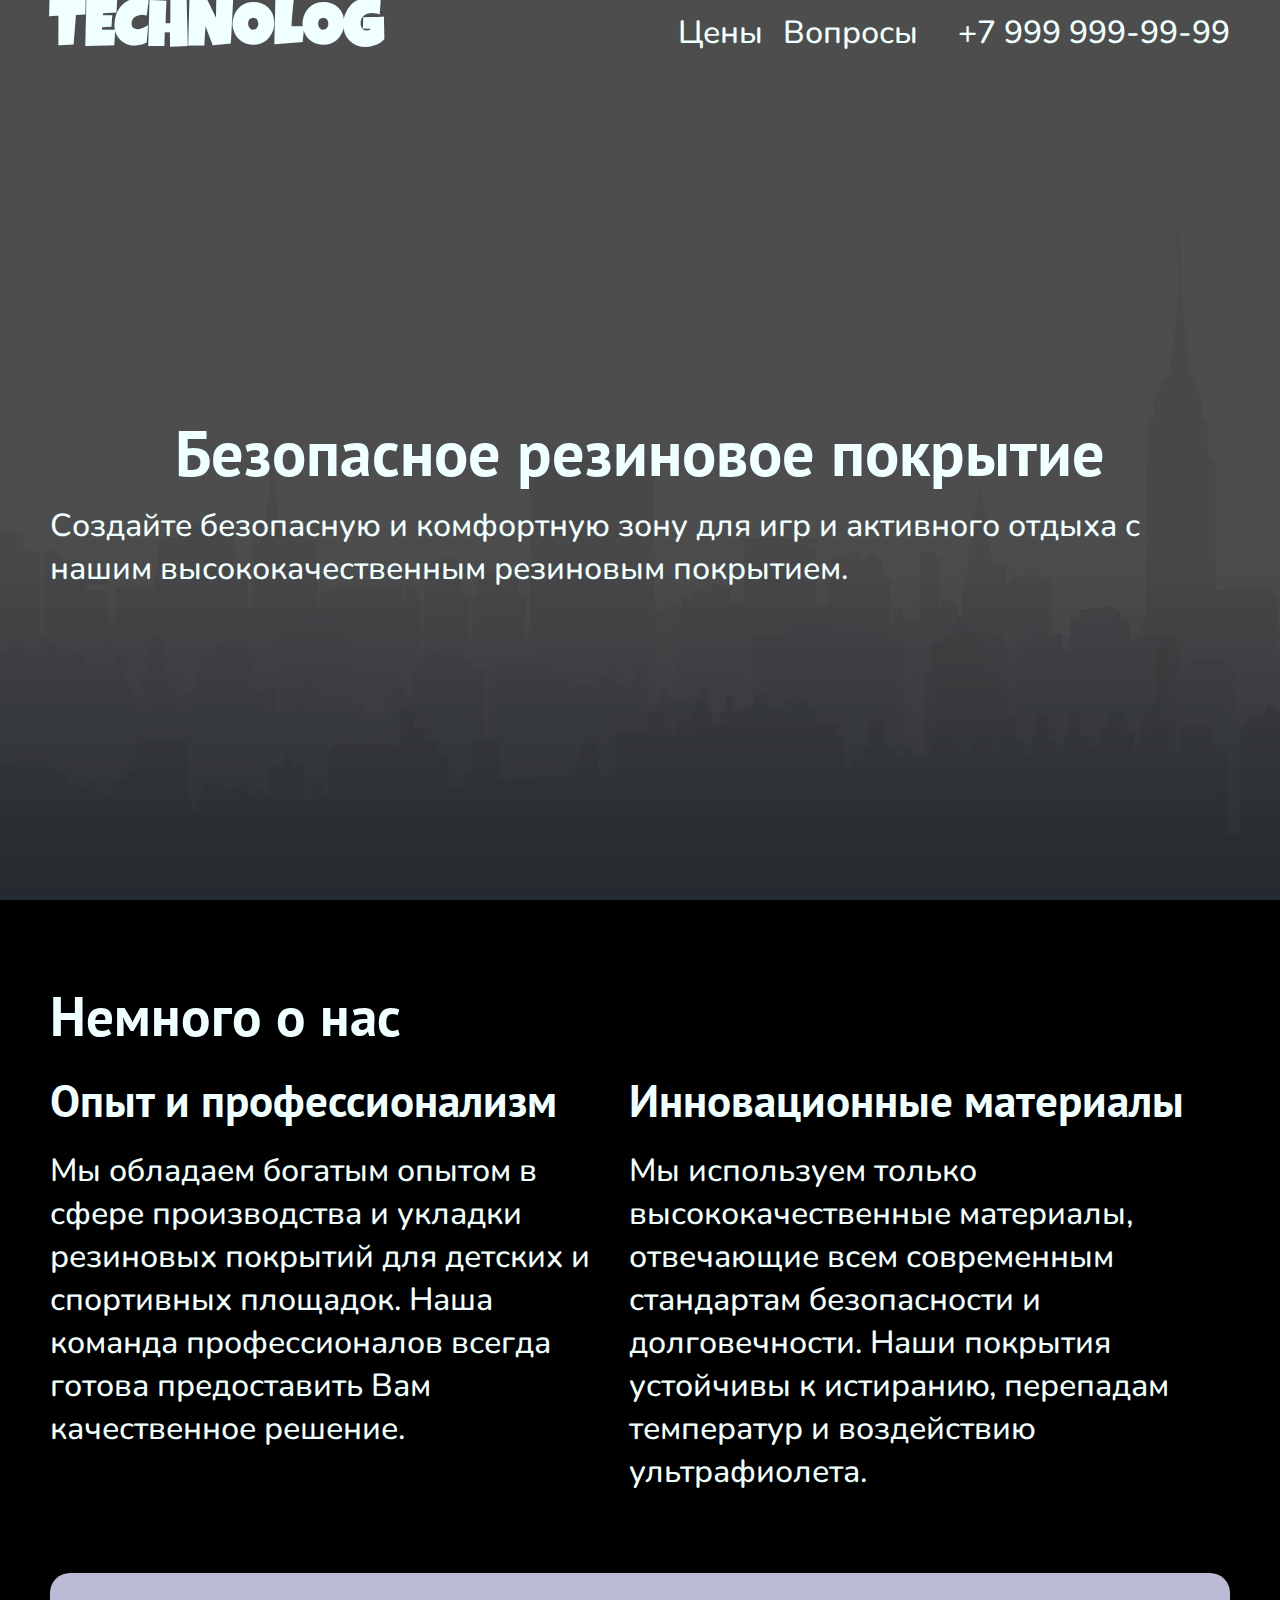
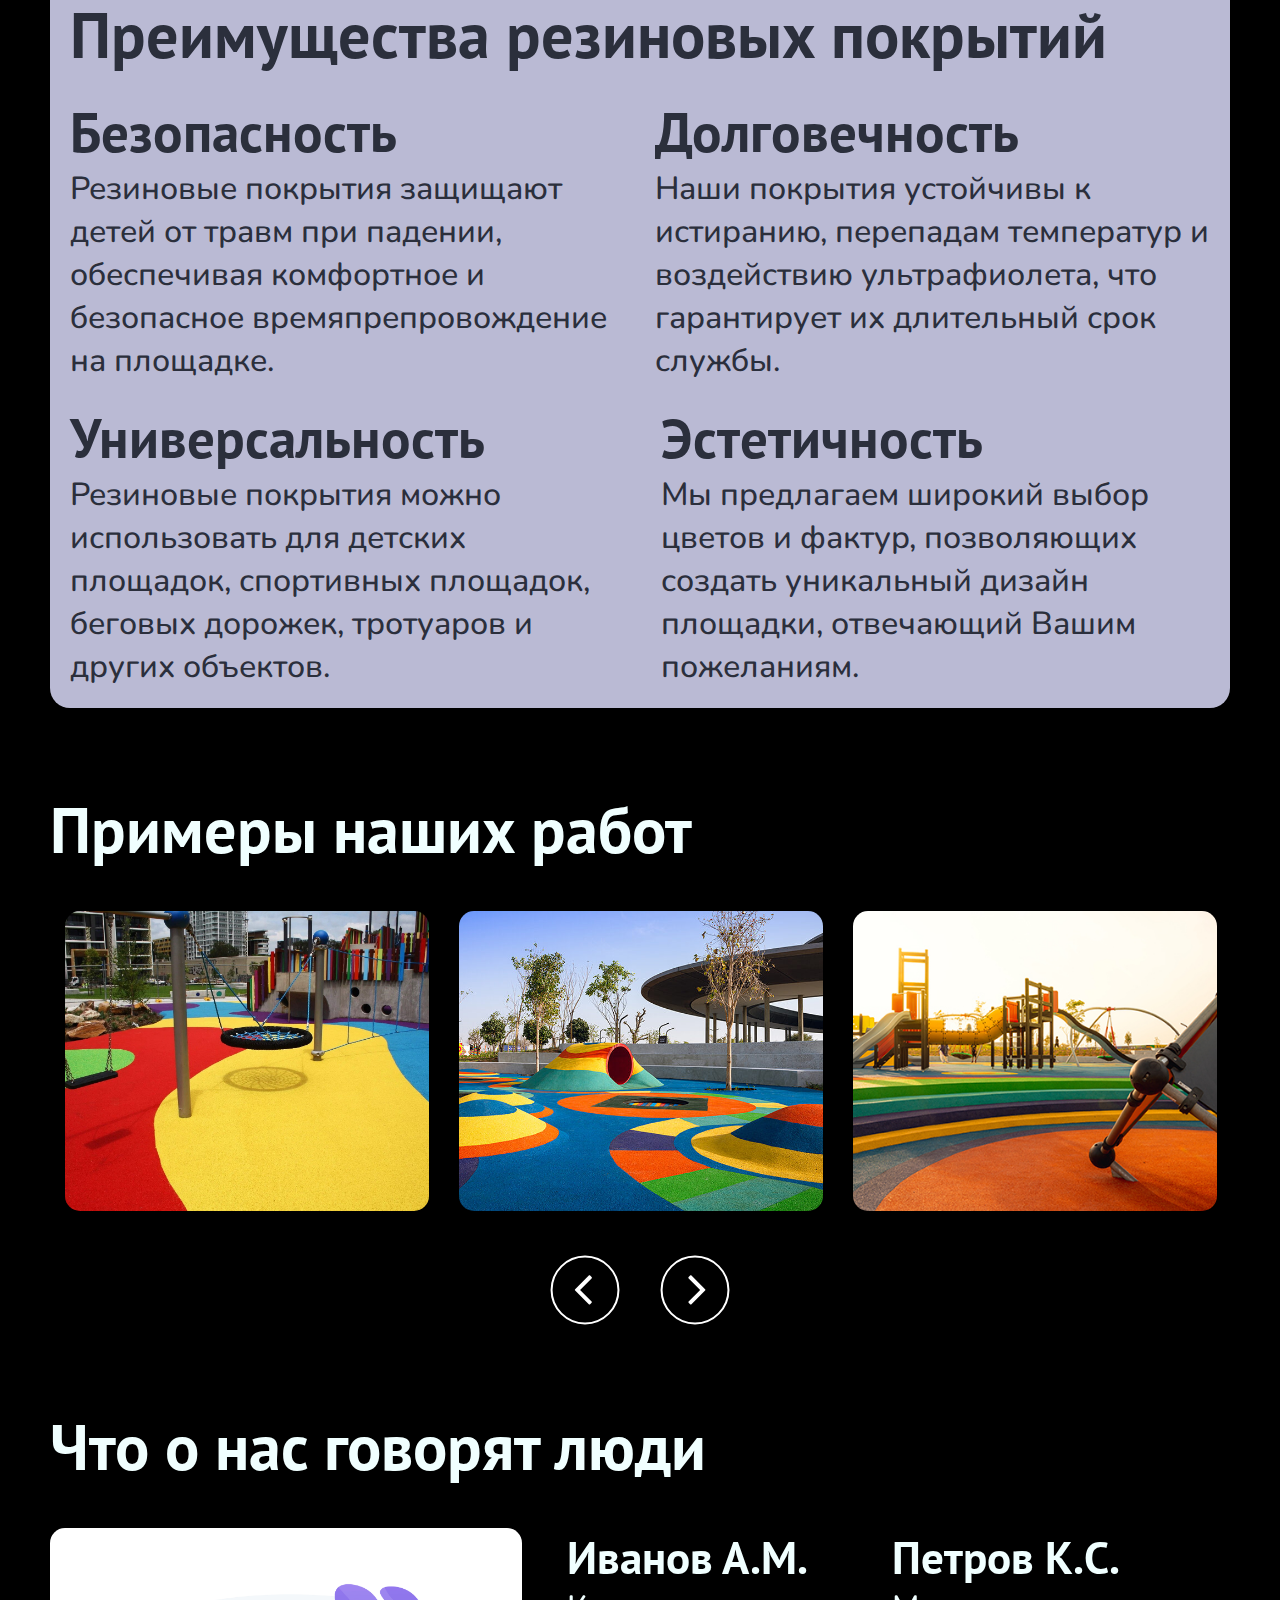
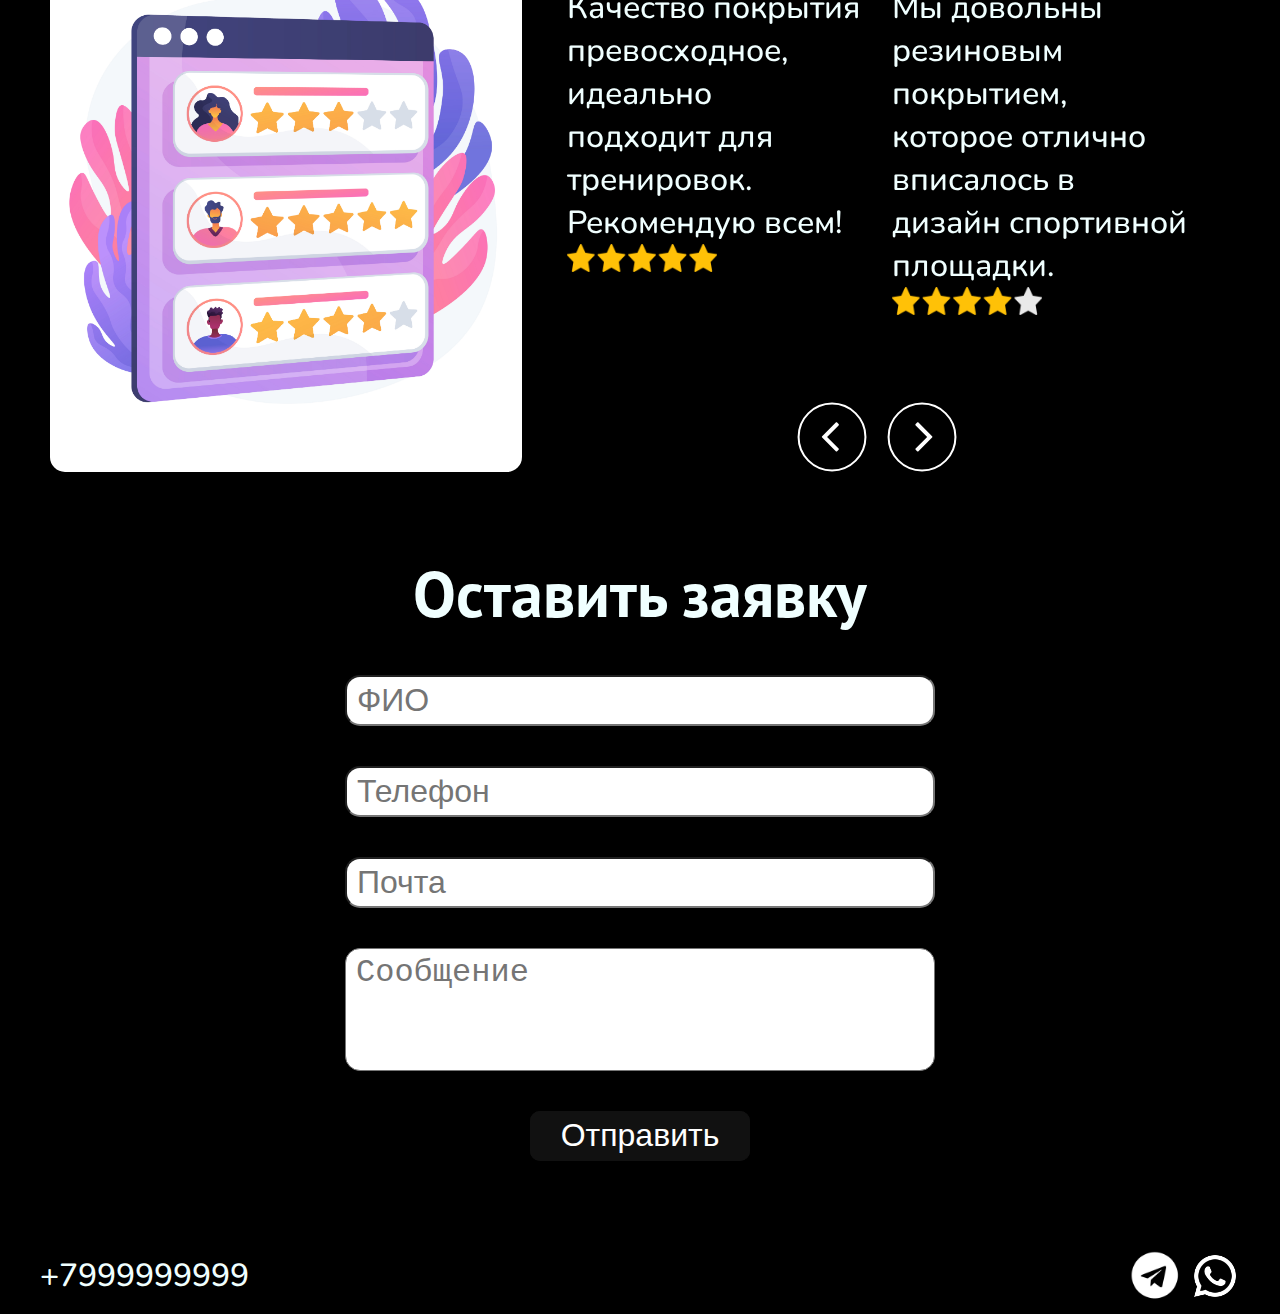
==== index.html @ f94ed9dd "Add files via upload" ====
<!DOCTYPE html>
<html lang="en">
<head>
    <meta charset="UTF-8">
    <link rel="stylesheet" href="style/style.css">
    <meta name="viewport" content="width=device-width, initial-scale=1.0">
    <title>TECHNOLOG</title>
</head>
<body>
    <div class="background">
        <header>
            <div class="main-content Logo">
                <h1>
                    TECHNOLOG
                </h1>
                
                <div class="buttons bt">
                    <div class="buttons">
                        <li>Цены</li>
                        <li>Вопросы</li>
                        <li class="bef"> <img src="static/images/dollar.png" alt=""></li>
                        <li class="bef"><img src="static/images/voprs.png" alt=""></li>
                    </div>
                    <a href="tel:+79999999999">+7 999 999-99-99</a>
                    <a id="trubka" href="tel:+79999999999">
                        <img src="static/images/free-icon-phone-1151429.png" alt="">
                    </a>
                </div>
                
            </div>  
        </header>   
            <div class="PP">
                <h1>Безопасное резиновое покрытие</h1>
                <p>Создайте безопасную и комфортную зону для игр и активного отдыха с нашим высококачественным резиновым покрытием.</p>
                        
            </div>
    </div>
    <main>
        <section>
            <div class="O_NAS">
                <h2>Немного о нас</h2>
                <div class="TEXT">
                    
                    <div class="firs ch">
                        <h3>Опыт и профессионализм</h3>
                        <p>Мы обладаем богатым опытом в сфере производства и укладки резиновых покрытий для детских и спортивных площадок. Наша команда профессионалов всегда готова предоставить Вам качественное решение.</p>
                    </div>
                    <div class="sec ch">
                        <h3>
                            Инновационные материалы
                        </h3>
                        <p>Мы используем только высококачественные материалы, отвечающие всем современным стандартам безопасности и долговечности. Наши покрытия устойчивы к истиранию, перепадам температур и воздействию ультрафиолета.</p>
                    </div>
                </div>
            </div>
        </section>
        <section>
            <div class="circle">
                <h1>Преимущества резиновых покрытий</h1>
                <div class="spisok_pre">
                    <div class="first chas">
                        <div class="pr2">
                            <h2>Безопасность</h2>
                            
                            <p>Резиновые покрытия защищают детей от травм при падении, обеспечивая комфортное и безопасное времяпрепровождение на площадке.</p>
                        </div>
                        <div class="pr2">
                            <h2>Долговечность</h2>
                            
                            <p>Наши покрытия устойчивы к истиранию, перепадам температур и воздействию ультрафиолета, что гарантирует их длительный срок службы.</p>
                        </div>
                        
                    </div>
                    <div class="second chas"> 
                          
                                <div class="pr2">
                                    <h2>Универсальность</h2>
                                    <p>Резиновые покрытия можно использовать для детских площадок, спортивных площадок, беговых дорожек, тротуаров и других объектов.</p>
                                </div>
                            
                        
                        <div class="pr2">
                            <h2>Эстетичность</h2>
                            <p>Мы предлагаем широкий выбор цветов и фактур, позволяющих создать уникальный дизайн площадки, отвечающий Вашим пожеланиям.</p>
                        </div>
                    </div>
                    
                    

                </div>
            </div>
        </section>
        <section>
            <div class="c-slider">
                <h1>Примеры наших работ</h1>
                <div class="slider f-s">
                    <div class="card f-s">
                        <img src="static/images/orig2.jpg" alt="">
                    </div>
                    <div class="card f-s">
                        <img src="static/images/primer3.jpg" alt="">
                    </div>
                    <div class="card f-s">
                        <img src="static/images/pr4.jpg" alt="">
                    </div>
                    <div class="card f-s">
                        <img src="static/images/pr5.jpg" alt="">
                    </div>
                    <div class="card f-s">
                        <img src="static/images/pr6.jpg" alt="">
                    </div>
                </div>
                <div class="arrows">
                    <img id="arrow-left" src="static/images/circle-arrow-left.svg" alt="">
                    <img id="arrow-right" src="static/images/circle-arrow-right.svg" alt="">
                </div>
            </div>
            
        </section>
        <section class="otzs">
                <h1>Что о нас говорят люди</h1>
                
                <div class="FOTO">
                    <img class="fotka" src="static/images/Wavy_Bus-16_Single-12.jpg" alt="">
                    <div class="reviews" >
                        <div class="slider2  f-s">
                            <div class="review f-s">
                                
                                    <h3>Иванов А.М.</h3>
                                    <p>Качество покрытия превосходное, идеально подходит для тренировок. Рекомендую всем!</p>
                                
                                
                                <img src="static/images/5.png" alt="">
                            </div>
                            <div class="review f-s">
                                
                                    <h3>Петров К.С.</h3>
                                    <p>Мы довольны резиновым покрытием, которое отлично вписалось в дизайн спортивной площадки.</p>
                                
                                
                                <img src="static/images/4.png" alt="">
                            </div>
                            <div class="review f-s">
                                
                                    <h3>Курьмов Е.М.</h3>
                                    <p>Отличное соотношение цены и качества. Профессионалы своего дела. Покрытие надёжное и долговечное.</p>
                                <img src="static/images/5.png" alt="">
                                
                                
                            </div>
                            <div class="review f-s">
                                
                                    <h3>Андреев А.П.</h3>
                                <p>Отличная работа! Быстро и качественно установили безопасное покрытие. Очень довольны!</p>
                                <img src="static/images/4.png" alt="">
                                
                                
                            </div>

                        </div>
                       
                        <div class="arrows2 ">
                            <img id="left" src="static/images/circle-arrow-left.svg" alt="">
                            <img id="right" src="static/images/circle-arrow-right.svg" alt="">
                        </div>
                    </div>
                    
                </div>
            
        </section>
        <section class="send">
            <h1>Оставить заявку</h1>
            
            <form  action="">
                <input type="text" name="name" placeholder="ФИО">
                <input type="text" name="s_name" placeholder="Телефон">
                <input type="text" placeholder="Почта" required>
                <textarea rows="3" name="" id="" placeholder="Сообщение"></textarea>
                <button class="glow-on-hover" type="submit">Отправить</button>
            </form>
        
        </section>
    </main>
    <footer>
        <div class="fot">
            <a href="tel:+7999999999">+7999999999</a>
            <div class="soc">
                <img src="static/images/telegram.png" alt="">
                <img src="static/images/whatsapp.png" alt="">
            </div>
            
        </div>
            
        
    </footer>
</body>
<script type="text/javascript" src="js/jquery-3.7.1.min.js"></script>

<script type="text/javascript" src="js/main.js"></script>
<script type="text/javascript" src="js/libs/slick/slick.min.js"></script>
</html>
---- style/style.css ----
*{
    box-sizing: border-box;
    margin: 0;
    padding: 0;
    color: azure;
}
button{
    cursor: pointer;
}
@font-face {
    font-family: "Logo";
    src: url(../static/fonts/LuckiestGuy-Regular.ttf);
}

@font-face {
    font-family: "Nunito-med";
    src: url(../static/fonts/Nunito-Medium.ttf);
}
@font-face {
    font-family: "Nunito-bold";
    src: url(../static/fonts/Nunito-Bold.ttf);
}
@font-face {
    font-family: "PT";
    src: url(../static/fonts/PTSans-Bold.ttf);
}
h1, h2, h3{
    font-family: PT;
}
a{
    font-size: 32px;
    transition: all .3s;
}
a:hover{
    opacity: 0.5;
}
.bef{
    display: none;
}
.bef img{
    width: 50px;
}
#trubka{
    display: none;
    
}
#trubka img{
    width: 50px;
}
p, a{
    font-family: Nunito-med;
    text-decoration: none;
}
.background{
    background-image: url(../static/images/FONE2.png);
    height: 100vh;
    background-size: cover;
    display: flex;
    flex-direction: column;
}
header{
    height: 100px;
}
.Logo h1{
    font-family: Logo;
}
.Logo{
    align-items: center;
    display: flex;
    flex-direction: row;
    justify-content: space-between;
    padding: 0 10px;
}
li{
    list-style-type: none;
    transition: all .3s;
    cursor: pointer;
}
li:hover{
    opacity: 0.5;
}
.buttons{
    display: flex;
    font-size: 32px;
    font-family: Nunito-med;
    gap: 20px;
}
.bt{
    gap: 40px;
}
.main-content{
    max-width: 1200px;
    margin: 0 auto;
    
    
}
.PP{
    max-width: 1200px;
    display: flex;
    flex-direction: column;
    gap: 10px;
    align-items: center;
    justify-content: center;
    flex: 1;
    padding: 0 10px;
    margin: 0 auto;
}
h1{
    font-size: 64px;
}
p{
    font-size: 32px;
}
section{
    max-width: 1200px;
    margin: 80px auto;
    padding: 0 10px;
}
/*---------------------------------------------------------------------------------------------Главный экран----------*/
h2{
    font-size: 55px;
}
h3{
    font-size: 45px;
}
body{
    background-color: black;
}
.O_NAS{
    display: flex;
    flex-direction: column;
    gap: 20px;
}
.ch{
    display: flex;
    flex-direction: column;
    gap: 20px;
}
.TEXT{
    display: flex;
    gap: 20px;
}

.circle h1, 
.circle p,
.circle h2{
    color: #2b2f3c;
   
}

.circle{
    display: flex;
    flex-direction: column;
    gap: 20px;
    background-color: #e0e0ffd4;
    padding:20px;
    border-radius: 20px;
    
}

.spisok_pre{
    display: flex;
    flex-direction: column;
    gap: 20px;
    
    
}

.pr{
    display: flex;
    gap: 20px;
    align-items:start;
}
.chas{
    display: flex;
    justify-content: space-between;
    gap: 40px;
}






/*-------------------------Слайдер----------------------------*/
.slider .slick-track{
	display: flex;
}

.slider .slick-list{
	overflow: hidden;
	margin: 0 -15px;
}

.f-s{
    padding: 0 15px 0 15px;
}
.slider img{
    width: 100%;
    border-radius: 15px;
    object-fit: cover;
    object-position: bottom;
    height: 300px;
    
}
.card{
    width: 20%;
    
}
.c-slider{
    display: flex;
    flex-direction: column;
    gap: 40px;
}
.arrows{
    display: flex;
    justify-content: center;
    gap: 40px;
}
.arrows img{
    width: 70px;
}

.arrows img,
.arrows2 img{
    cursor: pointer;
    transition: all .3s;
}
.arrows img:hover,
.arrows2 img:hover{
    
    opacity: 0.5;
}

 
.FOTO{
    height: 100%;
    display: flex;
    gap: 30px;
}

.fotka{
    width: 40%;
    object-fit: cover;
    border-radius: 15px;
}

.review img{
    width: 150px;
}
.review{
    width: 30%;
    
}
.slider2 .slick-track{
	display: flex;
}

.slider2 .slick-list{
	overflow: hidden;
	margin: 0 -15px;
}

.reviews{
    width: 55%;
    display: flex;
    flex-direction: column;
    gap: 40px;
}

.arrows2 img{
    width: 70px;
}
.arrows2{
    display: flex;
    justify-content: center;
    gap: 20px;
}
.otzs h1{
    margin-bottom: 40px;
}

form{
    
    display: flex;
    flex-direction: column;
    gap: 40px;
    
    align-items: center;
}
form input,
form textarea{
    width: 50%;
    font-size: 32px;
    color: black;
    padding: 5px 10px;
    border-radius: 15px;
    resize: none;
}
/* form button{
    font-size: 32px;
    color: rgba(0, 0, 0, 0.815);
    padding: 5px;
    border-radius: 15px;
    background: linear-gradient(90deg, rgba(248,255,74,1) 10%, rgba(255,64,64,1) 80%);
    border: none;
} */







.send h1{
    text-align: center;
    margin-bottom: 40px;
}
footer{
    padding: 10px 0;
}

.fot{
    max-width: 1200px;
    margin: 0 auto;
    display: flex;
    justify-content: space-between;
    align-items: center;
}
.soc{
    display: flex;
    gap: 10px;
    justify-content: center;
    align-items: center;
}
.fot img {
    width: 50px;
    transition: all .3s;
    cursor: pointer;
}
.fot img:hover {
    opacity: 0.5;
    scale: 1.3;
}

/*----------------------------------АДАПТИВ-------------------------*/
@media(max-width: 850px){
    .card{
        max-width: 500px;
        margin: 0 auto;
        padding: 0;
    }
    
}
@media(max-width: 930px){
    .chas{
        flex-direction: column;
    }
    a{
        display: none;
    }
    #trubka{
        display: block;
    }
}

@media(max-width: 810px){
    
    .TEXT{
        flex-direction: column;
    }
}

@media(max-width: 600px){
    h1{
        font-size: 38px;
    }
    h2{
        font-size: 33px;
    }
    h3{
        font-size: 28px;
    }
    p{
        font-size: 22px;
    }
    .review img{
        width: 100px;
    }
    .bt img,
    #trubka img{
        width: 35px;
    }
}

@media(max-width: 500px){
.fotka{
    display: none;
}
.reviews{
    width: 100%;
}
}
@media(max-width: 400px){
    .Logo{
        flex-direction: column;
        align-items: start;
    }
    .circle{
        padding: 20px 10px;
    }
    .reviews{
        gap: 20px;
    }
    .slider img{
        padding: 0 5px;
    }
    
    
}

@media(max-width: 700px){
    li{
        display: none;
    }
    .bef{
        display: block;
    }
    .bt{
        gap: 20px;
    }
}

/*------------------------*/


.glow-on-hover {
    font-size: 32px;
    width: 220px;
    height: 50px;
    border: none;
    outline: none;
    color: #fff;
    background: #111;
    cursor: pointer;
    position: relative;
    z-index: 0;
    border-radius: 10px;
}

.glow-on-hover:before {
    content: '';
    background: linear-gradient(45deg, #ff0000, #ff7300, #fffb00, #48ff00, #00ffd5, #002bff, #7a00ff, #ff00c8, #ff0000);
    position: absolute;
    top: -2px;
    left:-2px;
    background-size: 400%;
    z-index: -1;
    filter: blur(5px);
    width: calc(100% + 4px);
    height: calc(100% + 4px);
    animation: glowing 20s linear infinite;
    opacity: 0;
    transition: opacity .3s ease-in-out;
    border-radius: 10px;
}

.glow-on-hover:active {
    color: #000
}

.glow-on-hover:active:after {
    background: transparent;
}

.glow-on-hover:hover:before {
    opacity: 1;
}

.glow-on-hover:after {
    z-index: -1;
    content: '';
    position: absolute;
    width: 100%;
    height: 100%;
    background: #111;
    left: 0;
    top: 0;
    border-radius: 10px;
}

@keyframes glowing {
    0% { background-position: 0 0; }
    50% { background-position: 400% 0; }
    100% { background-position: 0 0; }
}













/* @font-face{
    font-family: GilroyEB;
    src: url("../static/fonts/Gilroy-ExtraBold.ttf");
}

@font-face{
    font-family: DINProCM;
    src: url("../static/fonts/DINPro-CondensedMedium.ttf");
}

header{
    background-color: rgba(0, 0, 0, 0.308);
    height: 120px;
    font-size: 30px;
}

.main-1200{
    max-width: 1200px;
    margin: 0 auto 0 auto;
    height: 100%;
    align-items: center;
    justify-content: space-between;
    padding: 0 10px;
}

a{
    transition: 0.3s all;
    text-decoration: none;
    color: inherit;
}

li{
    list-style: none;
    text-transform: uppercase;
    cursor: pointer;
    transition: 0.3s all;
}

body{
    font-family: DINProCM;
    color: white;
    background-color: black;
}

section,
footer{
    max-width: 1200px;
    margin: 40px auto;
    padding: 0 10px;
}

.flex-container{
    display: flex;
}

/*******************************************ЭТО ДЛЯ MAIN*******************************************/

/* .buter{
    display: none;
}

.main-background{
    height: 100vh;
    background-image: url("../static/images/left-back.jpg");
    background-size: cover;
    flex-direction: column;
}

.header-ul{
    gap: 30px;
}

.right-block{
    flex-direction: column;
    gap: 5px;
    font-size: 30px;
    align-items: flex-end;
}

.ring{
    display: none;
}

.right-block a:hover,
.header-ul li:hover{
    opacity: 0.5;
}

button{
    transition: 0.3s all;
    border: 0;
    color: rgb(255, 255, 255);
    font-size: 30px;
    font-family: DINProCM;
    padding: 10px 30px;
    border-radius: 10px;
    cursor: pointer;
    background: linear-gradient(65.15deg, #527cee 53.29%, #c32aee 90.87%);
    position: relative;
}

button::before{
    transition: 0.3s all;
    border: 0;
    color: rgb(255, 255, 255);
    font-size: 30px;
    font-family: DINProCM;
    padding: 10px 30px;
    border-radius: 10px;
    cursor: pointer;
    position: absolute;
    content: "Обратный звонок";
    top: 0;
    left: 0;
    bottom: 0;
    z-index: 1;
    opacity: 0;
    background: linear-gradient(65.15deg, #ee2ab3 10.87%, #527cee 53.29%);
}

button:hover::before{
    opacity: 1;
    cursor: pointer;
    background: linear-gradient(65.15deg, #ee2ab3 10.87%, #527cee 53.29%);
}

.c-1::before{
    content: "Купить хочу!";
}

.c-2::before{
    content: "Подробнее";
}

.main-content{
    max-width: 1200px;
    padding: 0 10px;
    margin: 0 auto;
    flex-direction: column;
    align-items: center;
    gap: 20px;
    justify-content: center;
    flex: 1;
}

.main-content h1{
    font-size: 64px;
}

.main-content p{
    font-size: 32px;
    margin-bottom: 30px;
} */

/*******************************************ЭТО ДЛЯ КАРТОЧЕК*******************************************/
/* 
.cards{
    justify-content: space-between;
    gap: 40px;
}

.card{
    flex-direction: column;
    align-items: flex-start;
    gap: 20px;
    width: 33%;
}

.card h2{
    font-size: 36px;
}

.card p{
    font-size: 22px;
}

.card img{
    width: 100%;
    height: 300px;
    object-fit: cover;
    object-position: bottom;
    border-radius: 10px;
}

.card-content{
    flex-direction: column;
    gap: 20px;
    flex: 1;
    align-items: flex-start;
    justify-content: space-between;
}

.card-text{
    flex-direction: column;
    gap: 20px;
} */

/*******************************************ЭТО ДЛЯ ДВОЙНОГО БЛОКА*******************************************/
/* 
.cards-2{
    justify-content: space-between;
    gap: 40px;
}

.cards-2__image{
    width: 60%;
    background-image: url("../static/images/background.jpg");
    background-size: cover;
    flex-direction: column;
    justify-content: flex-end;
    height: 500px;
    border-radius: 10px;
}

.cards-2__right{
    width: 40%;
    flex-direction: column;
    justify-content: flex-end;
    gap: 20px;
    align-items: flex-start;
}

.cards-2__image--tetx{
    background-color: #0000008f;
    padding: 20px;
    flex-direction: column;
    gap: 20px;
}

.cards-2__image--tetx h2,
.cards-2__right h2,
.poz-right h2,
.poz-left h2{
    font-size: 36px;
}

.cards-2__image--tetx p,
.cards-2__right p,
.poz-right p,
.poz-left p{
    font-size: 22px;
}

.poz{
    justify-content: space-between;
    position: relative;
}

.poz-left,
.poz-right{
    border-radius: 10px;
    padding: 20px;
    width: 400px;
    height: 600px;
    background-image: url("../static/images/red.png");
    gap: 20px;
    flex-direction: column;
}

.poz-ramka{
    border: 4px white solid;
    border-radius: 10px;
    width: 400px;
    height: 600px;
    position: absolute;
    top: 0;
}

.for-poz{
    z-index: 10;
}

.poz-left-for-absolute{
    left: 0;
    margin: 40px 0 0 40px;
}

.poz-right-for-absolute{
    right: 0;
    margin: 40px 40px 0 0;
}

.m40{
    margin-bottom: 80px;
} */

/*******************************************ЭТО ДЛЯ ФОРМЫ*******************************************/
/* 
#form-button::before{
    content: "Отправить";
}

.form-style{
    align-items: center;
    gap: 20px;
    flex-direction: column;
}

.form-style h1{
    font-size: 46px;
}

.text-field1,
.text-field-sms{
    background-color: black;
	border-radius: 10px;
	font-size: 28px;
	font-family: DINProCM;
	color: white;
	width: 400px;
	padding: 5px 15px;
	border: 2px solid white;
    resize: none;
} */

/*******************************************ЭТО ДЛЯ СЛАЙДЕРА*******************************************/
/* 
.c-slider .slick-track{
	display: flex;
}

.c-slider .slick-list{
	overflow: hidden;
	margin: 0 -15px;
}

.f-s{
    padding: 0 15px 0 15px;
}

.team-slider-arrows,
.dev-slider-arrows{
	display: flex;
	justify-content: center;
	gap: 30px;
	margin-top: 30px;
}

.team-slider-arrows img:hover,
.dev-slider-arrows img:hover{
	opacity: 0.5;
}

.team-slider-arrows img,
.dev-slider-arrows img{
	width: 50px;
	height: 50px;
	cursor: pointer;
	transition: all .3s;
} */

/*******************************************ЭТО ДЛЯ ФУТЕРА*******************************************/
/* 
footer > div > a > img{
    height: 50px;
    width: 50px;
    transition: .3s all;
}

footer > div > a > img:hover{
    scale: 0.9;
}

footer{
    justify-content: space-between;
    align-items: center;
}

footer p{
    font-size: 36px;
} */

/*******************************************ЭТО ДЛЯ АДАПТИВА*******************************************/
/* 
@media(max-width: 1100px){ /*от 0 до 1100px*/
    /* .cards,
    .cards-2{
        gap: 20px;
    }
} */
/* 
@media(max-width: 950px){
    nav,
    .poz-ramka{
        display: none;
    }
}

@media(max-width: 850px){
    .cards, .cards-2{
        flex-direction: column;
        max-width: 400px;
        margin: auto;
    }
    .card{
        width: 100%;
    }
    .poz{
        flex-direction: column;
        gap: 20px;
        max-width: 400px;
        margin: auto;
    }
    .poz-left,
    .poz-right{
        width: 100%;
        height: auto;
    }
    .cards-2__image,
    .cards-2__right{
        width: 100%;
    }
    .c-slider .slick-list {
        margin: 0;
    }
}

@media(max-width: 600px){
    .ring{
        display: block;
    }
    .ring img{
        height: 50px;
        width: 50px;
    }
    .right-block button,
    .ring-pc{
        display: none;
    }
    .main-content h1{
        font-size: 36px;
    }
    .main-content p{
        font-size: 22px;
    }
    .m40{
        margin-bottom: 0;
    } */ 
    /* .text-field1, 
    .text-field-sms{
        width: 100%;
    }
} */
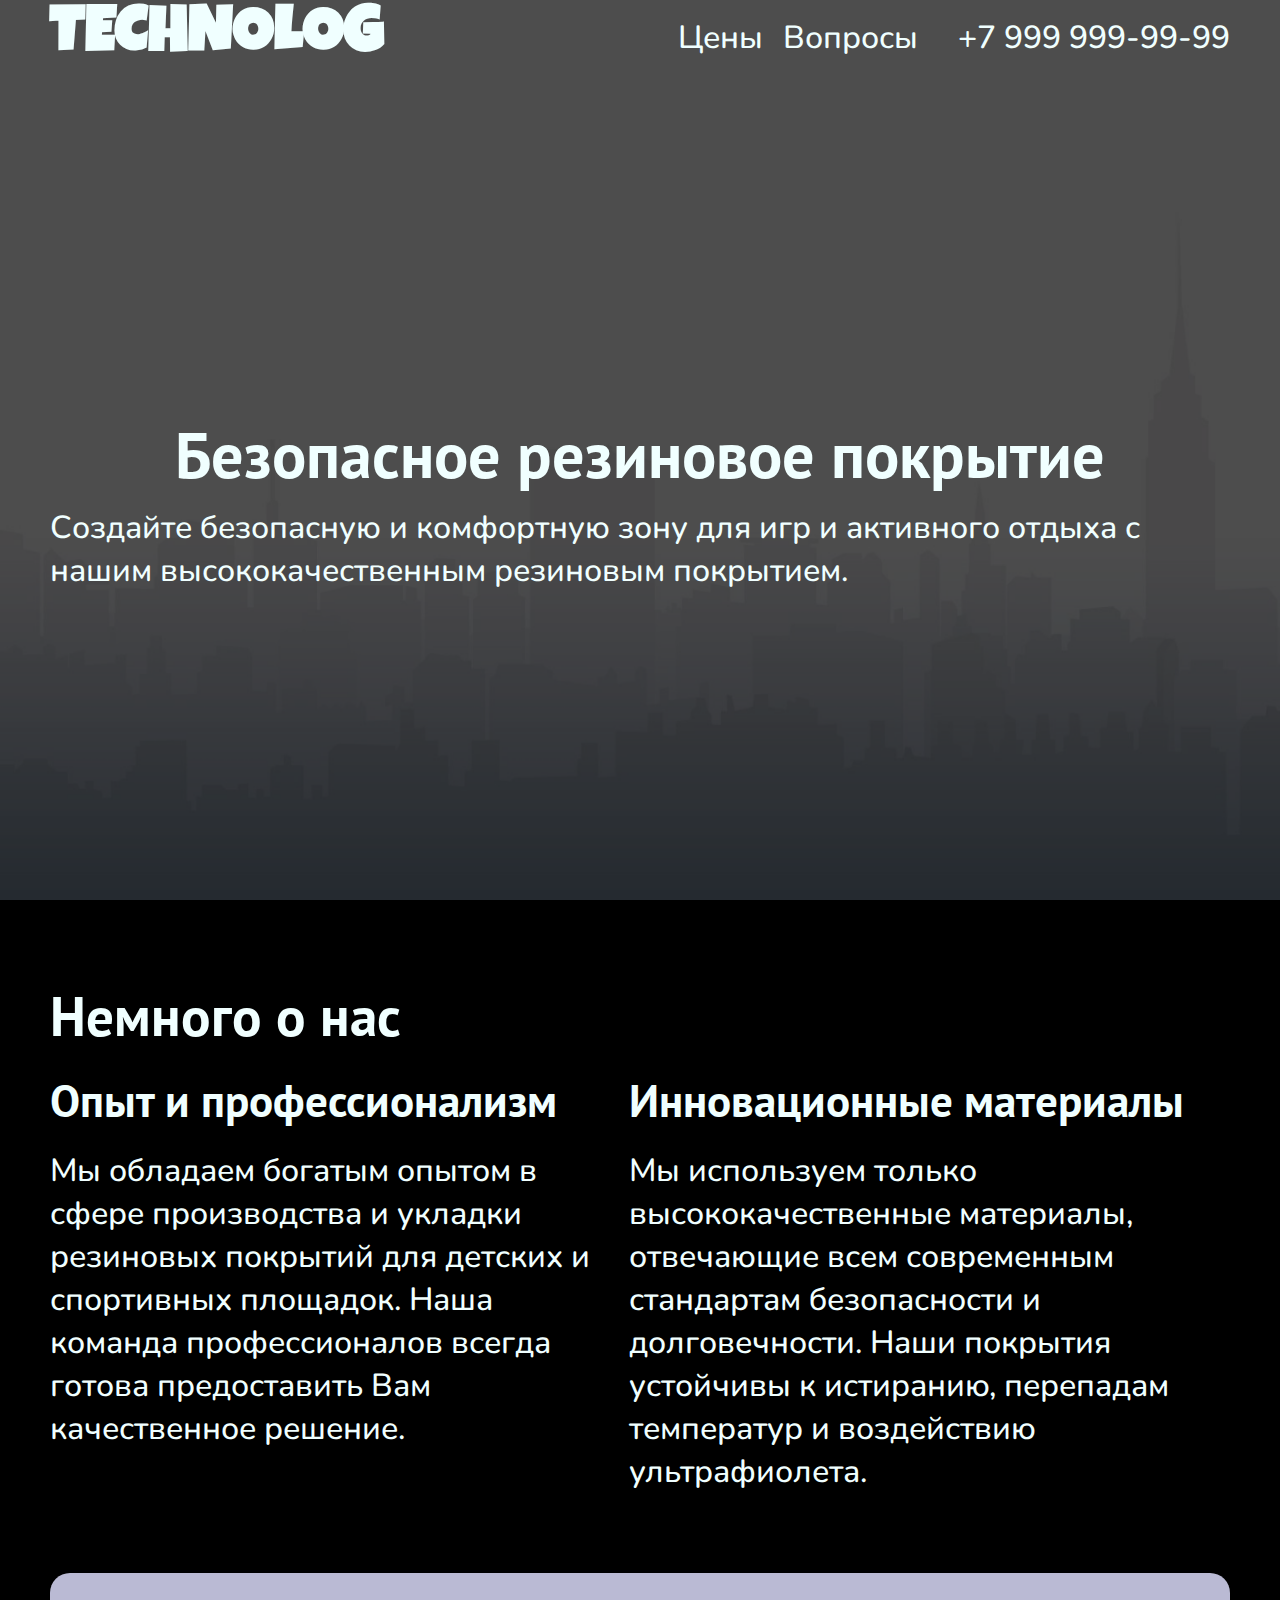
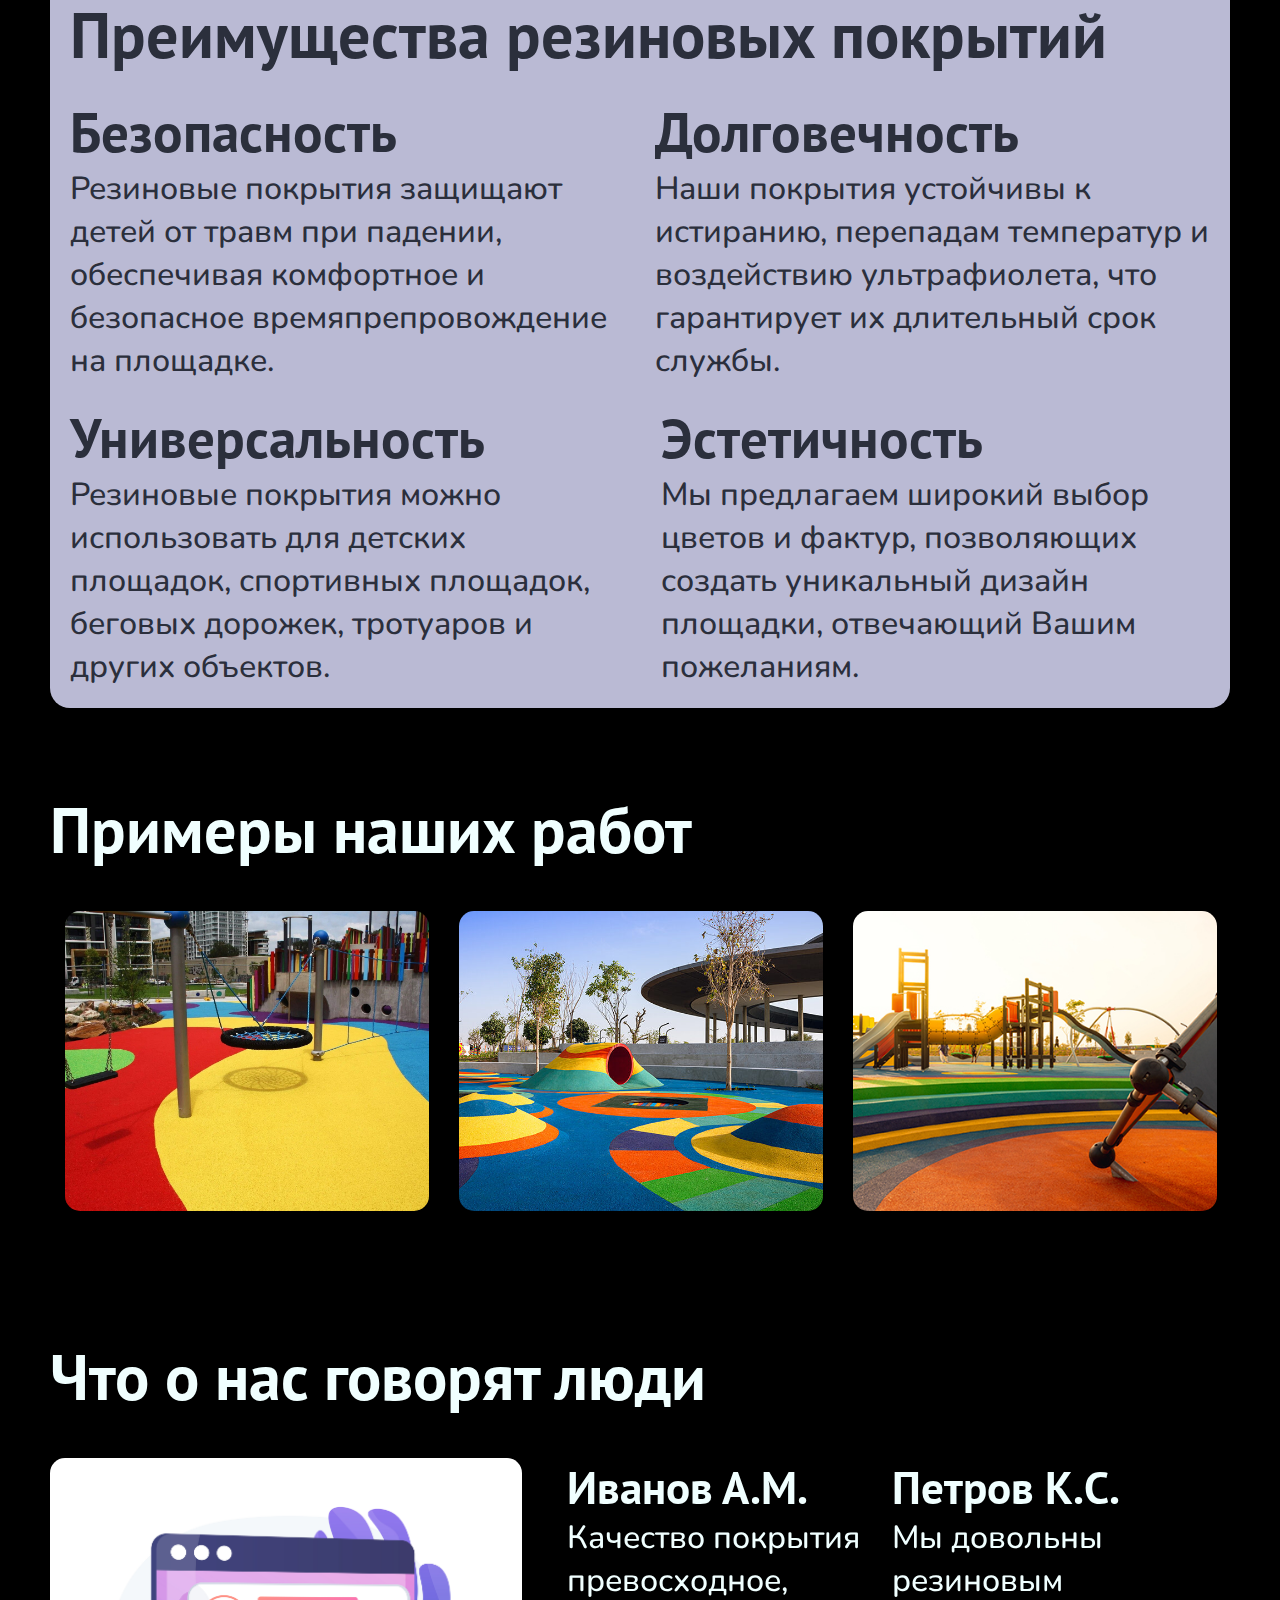
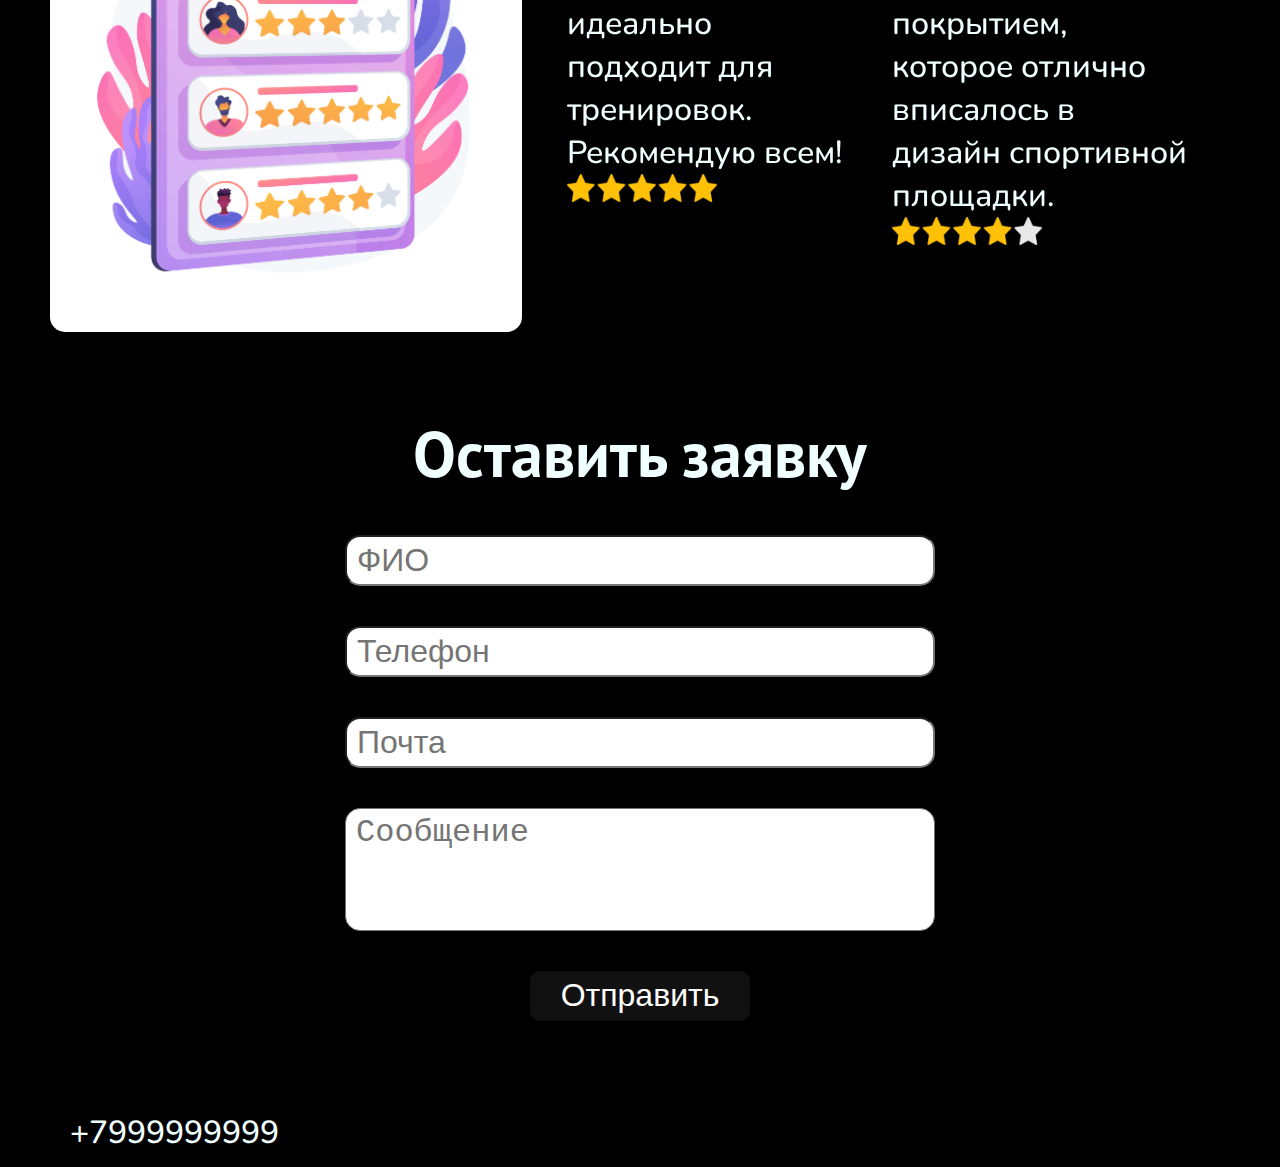
==== commit 41736ab1: "Add files via upload" ====
--- a/index.html
+++ b/index.html
@@ -111,8 +111,8 @@
                     </div>
                 </div>
                 <div class="arrows">
-                    <img id="arrow-left" src="static/images/circle-arrow-left.svg" alt="">
-                    <img id="arrow-right" src="static/images/circle-arrow-right.svg" alt="">
+                    <img id="arrow-left" src="static/images/l.png" alt="" draggable="false">
+                    <img id="arrow-right" src="static/images/r.png" alt="" draggable="false">
                 </div>
             </div>
             
@@ -160,8 +160,8 @@
                         </div>
                        
                         <div class="arrows2 ">
-                            <img id="left" src="static/images/circle-arrow-left.svg" alt="">
-                            <img id="right" src="static/images/circle-arrow-right.svg" alt="">
+                            <img id="left" src="static/images/l.png" alt="" draggable="false">
+                            <img id="right" src="static/images/r.png" alt="" draggable="false">
                         </div>
                     </div>
                     
@@ -172,8 +172,8 @@
             <h1>Оставить заявку</h1>
             
             <form  action="">
-                <input type="text" name="name" placeholder="ФИО">
-                <input type="text" name="s_name" placeholder="Телефон">
+                <input type="text" name="name" placeholder="ФИО" required>
+                <input type="text" name="number" placeholder="Телефон" required>
                 <input type="text" placeholder="Почта" required>
                 <textarea rows="3" name="" id="" placeholder="Сообщение"></textarea>
                 <button class="glow-on-hover" type="submit">Отправить</button>
@@ -185,8 +185,8 @@
         <div class="fot">
             <a href="tel:+7999999999">+7999999999</a>
             <div class="soc">
-                <img src="static/images/telegram.png" alt="">
-                <img src="static/images/whatsapp.png" alt="">
+                <img src="static/images/t2.png" alt="">
+                <img src="static/images/w2.png" alt="">
             </div>
             
         </div>
--- a/style/style.css
+++ b/style/style.css
@@ -59,6 +59,7 @@
     flex-direction: column;
 }
 header{
+    margin-top: 5px;
     height: 100px;
 }
 .Logo h1{
@@ -75,6 +76,8 @@
     list-style-type: none;
     transition: all .3s;
     cursor: pointer;
+    display: flex;
+    align-items: center;
 }
 li:hover{
     opacity: 0.5;
@@ -84,11 +87,13 @@
     font-size: 32px;
     font-family: Nunito-med;
     gap: 20px;
+    
 }
 .bt{
     gap: 40px;
 }
 .main-content{
+    
     max-width: 1200px;
     margin: 0 auto;
     
@@ -326,6 +331,7 @@
     display: flex;
     justify-content: space-between;
     align-items: center;
+    padding: 0 30px;
 }
 .soc{
     display: flex;
@@ -360,7 +366,7 @@
         display: none;
     }
     #trubka{
-        display: block;
+        display: flex;
     }
 }
 
@@ -391,6 +397,13 @@
     #trubka img{
         width: 35px;
     }
+    form input,
+form textarea{
+    
+    font-size: 22px;
+    width: 70%;
+    
+}
 }
 
 @media(max-width: 500px){
@@ -424,7 +437,7 @@
         display: none;
     }
     .bef{
-        display: block;
+        display: flex;
     }
     .bt{
         gap: 20px;
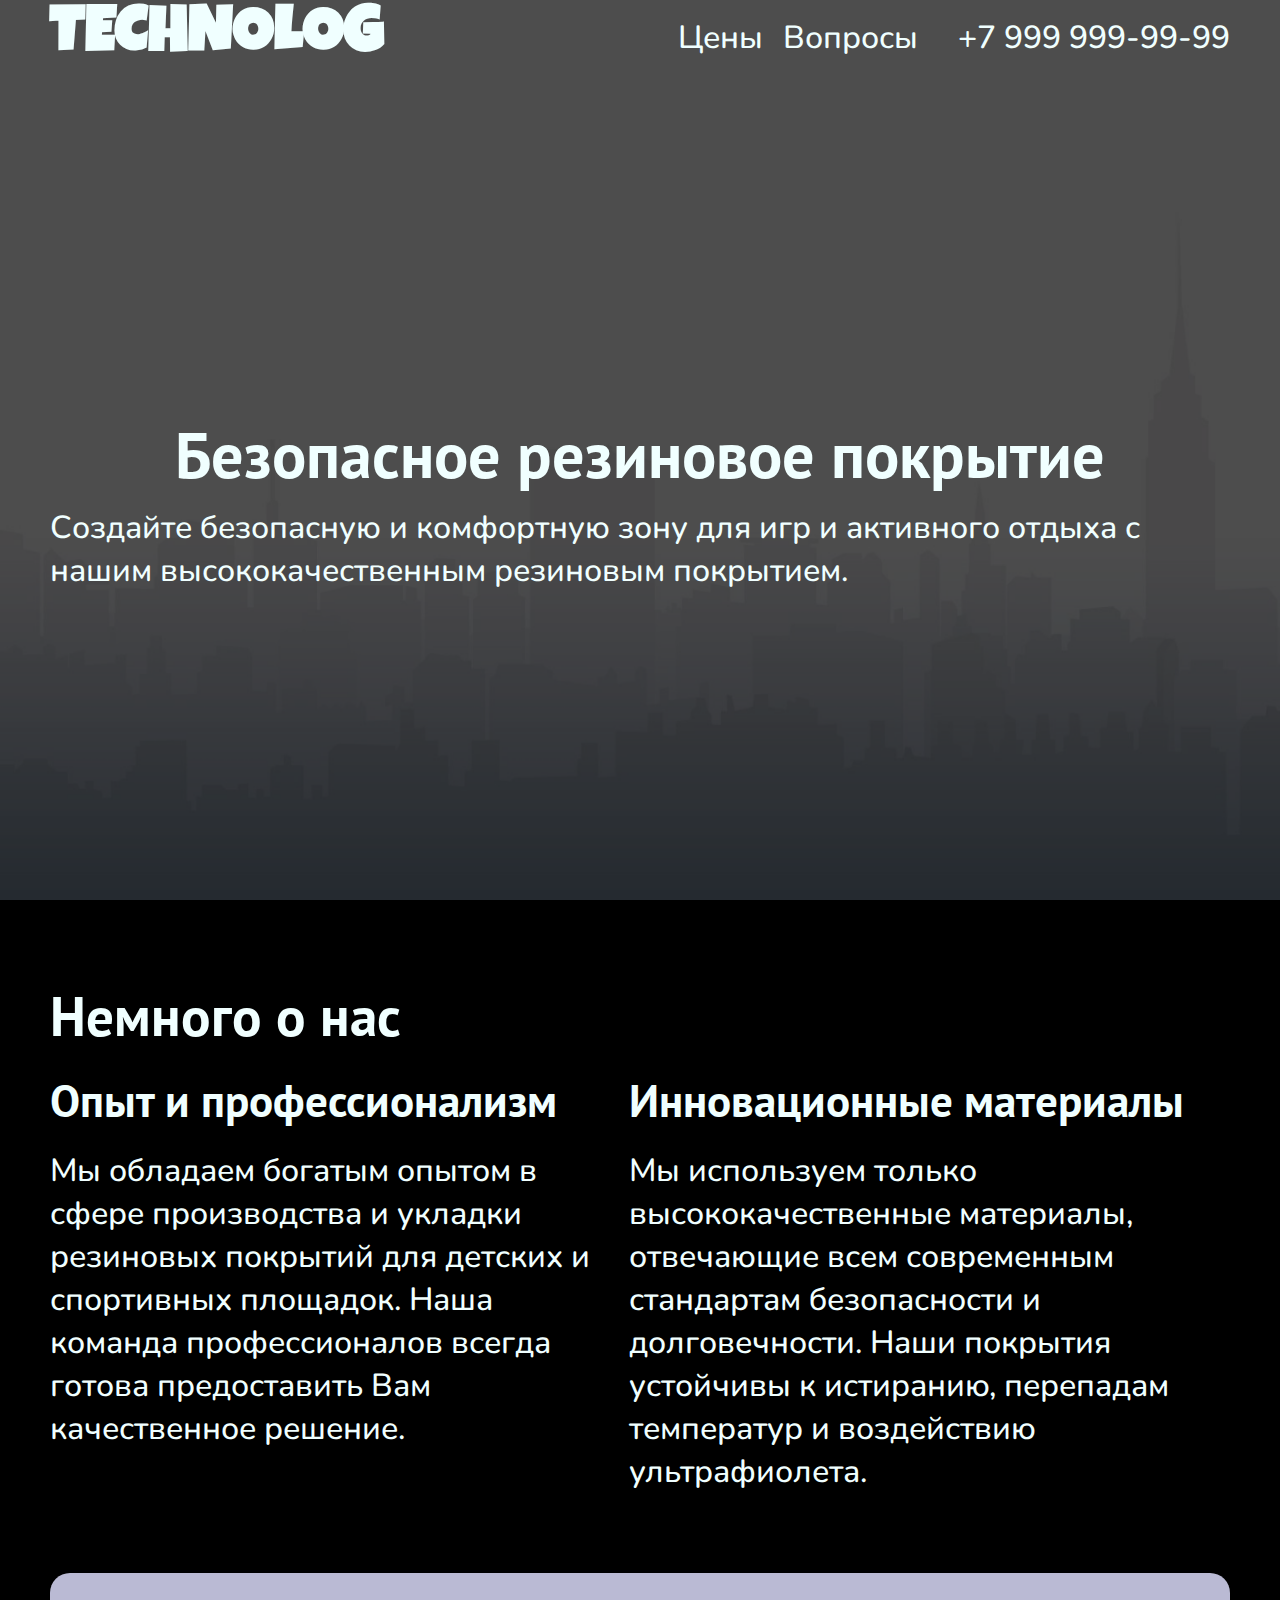
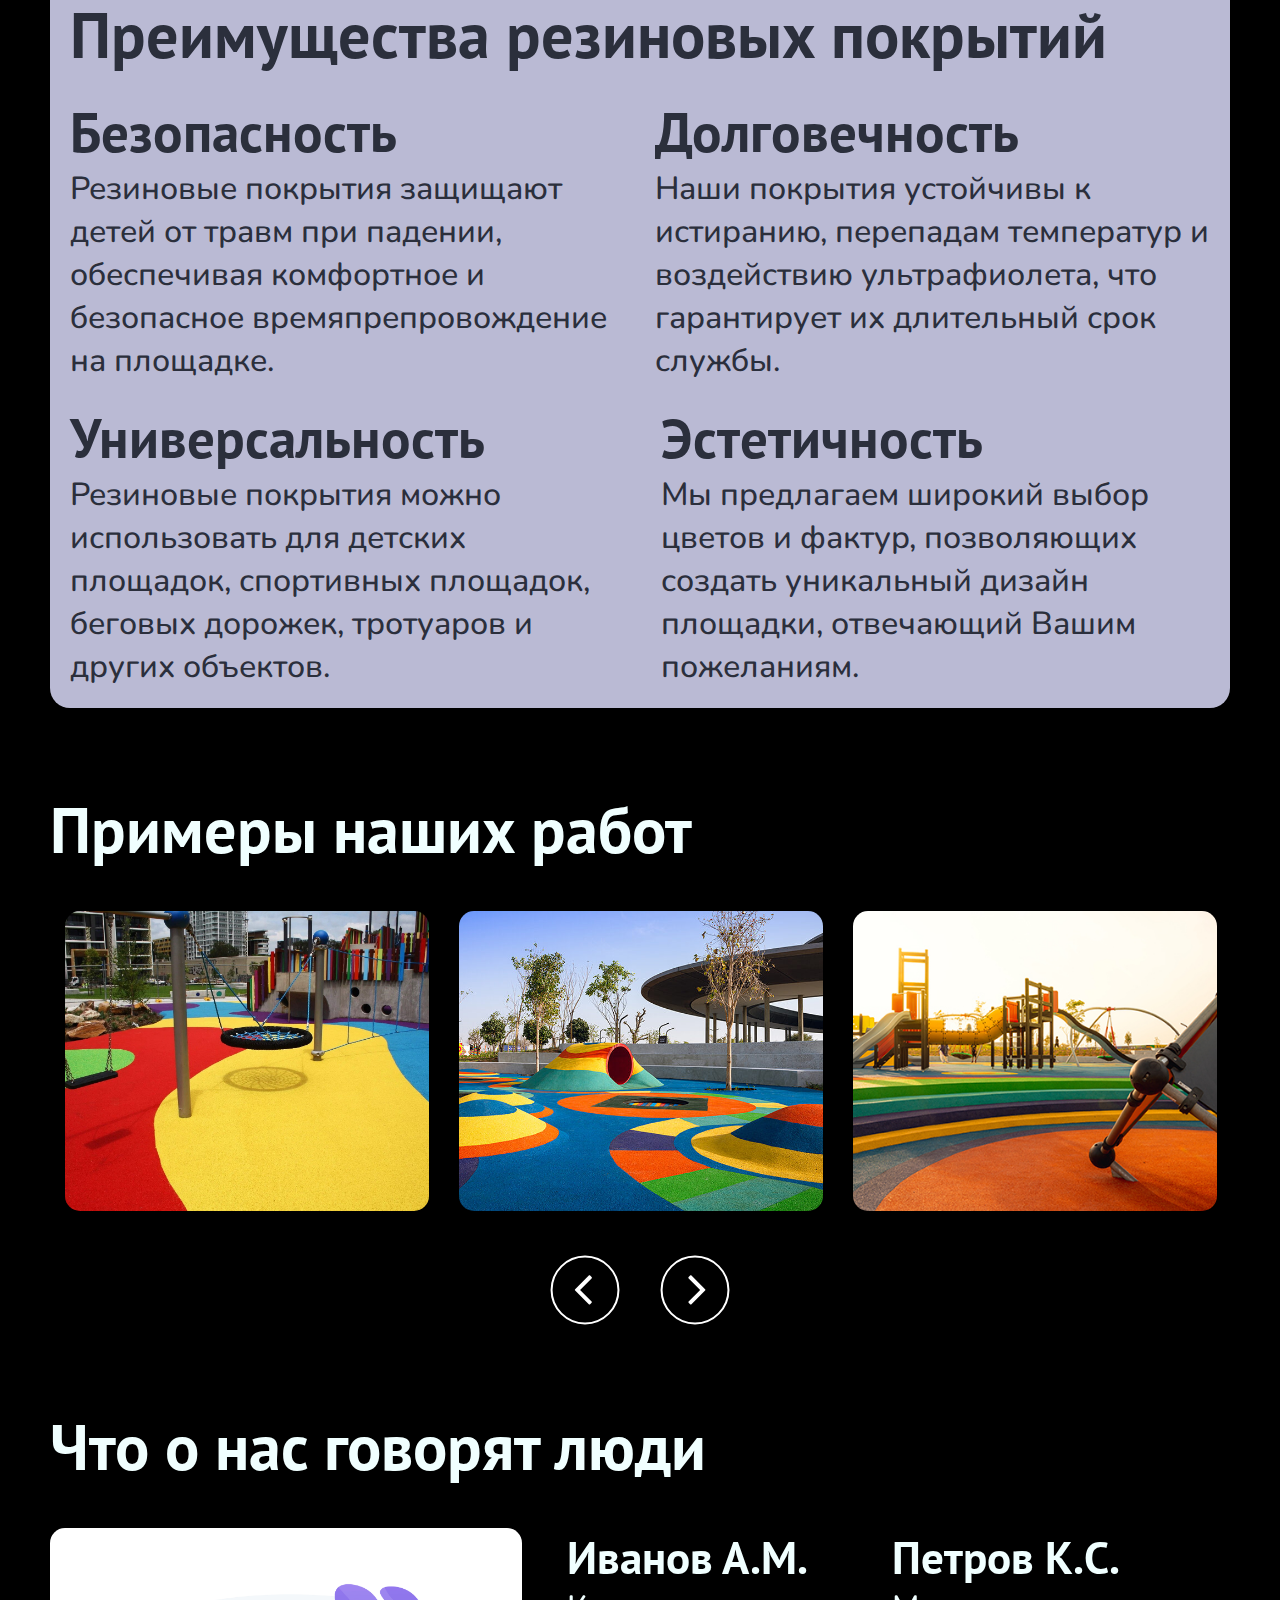
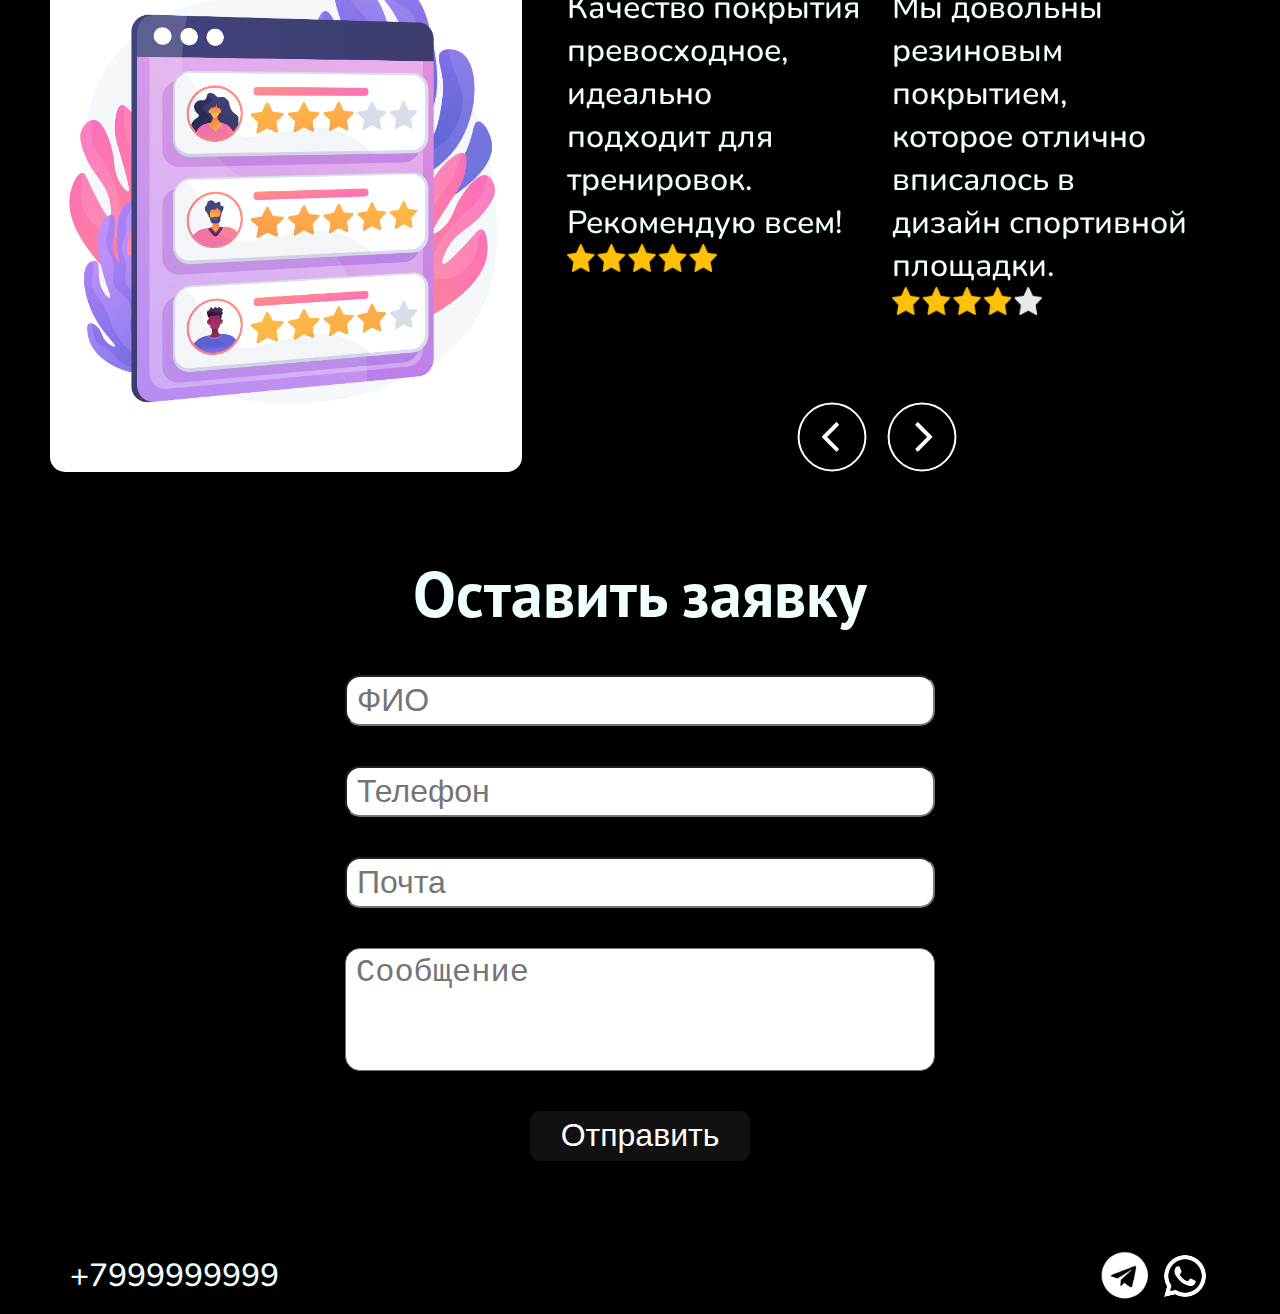
==== commit b3023d63: "Add files via upload" ====
--- a/index.html
+++ b/index.html
@@ -111,8 +111,8 @@
                     </div>
                 </div>
                 <div class="arrows">
-                    <img id="arrow-left" src="static/images/l.png" alt="" draggable="false">
-                    <img id="arrow-right" src="static/images/r.png" alt="" draggable="false">
+                    <img id="arrow-left" src="static/images/circle-arrow-left.svg" alt="">
+                    <img id="arrow-right" src="static/images/circle-arrow-right.svg" alt="">
                 </div>
             </div>
             
@@ -160,8 +160,8 @@
                         </div>
                        
                         <div class="arrows2 ">
-                            <img id="left" src="static/images/l.png" alt="" draggable="false">
-                            <img id="right" src="static/images/r.png" alt="" draggable="false">
+                            <img id="left" src="static/images/circle-arrow-left.svg" alt="">
+                            <img id="right" src="static/images/circle-arrow-right.svg" alt="">
                         </div>
                     </div>
                     
@@ -172,8 +172,8 @@
             <h1>Оставить заявку</h1>
             
             <form  action="">
-                <input type="text" name="name" placeholder="ФИО" required>
-                <input type="text" name="number" placeholder="Телефон" required>
+                <input type="text" name="name" placeholder="ФИО">
+                <input type="text" name="s_name" placeholder="Телефон">
                 <input type="text" placeholder="Почта" required>
                 <textarea rows="3" name="" id="" placeholder="Сообщение"></textarea>
                 <button class="glow-on-hover" type="submit">Отправить</button>
@@ -185,8 +185,8 @@
         <div class="fot">
             <a href="tel:+7999999999">+7999999999</a>
             <div class="soc">
-                <img src="static/images/t2.png" alt="">
-                <img src="static/images/w2.png" alt="">
+                <img src="static/images/telegram.png" alt="">
+                <img src="static/images/whatsapp.png" alt="">
             </div>
             
         </div>
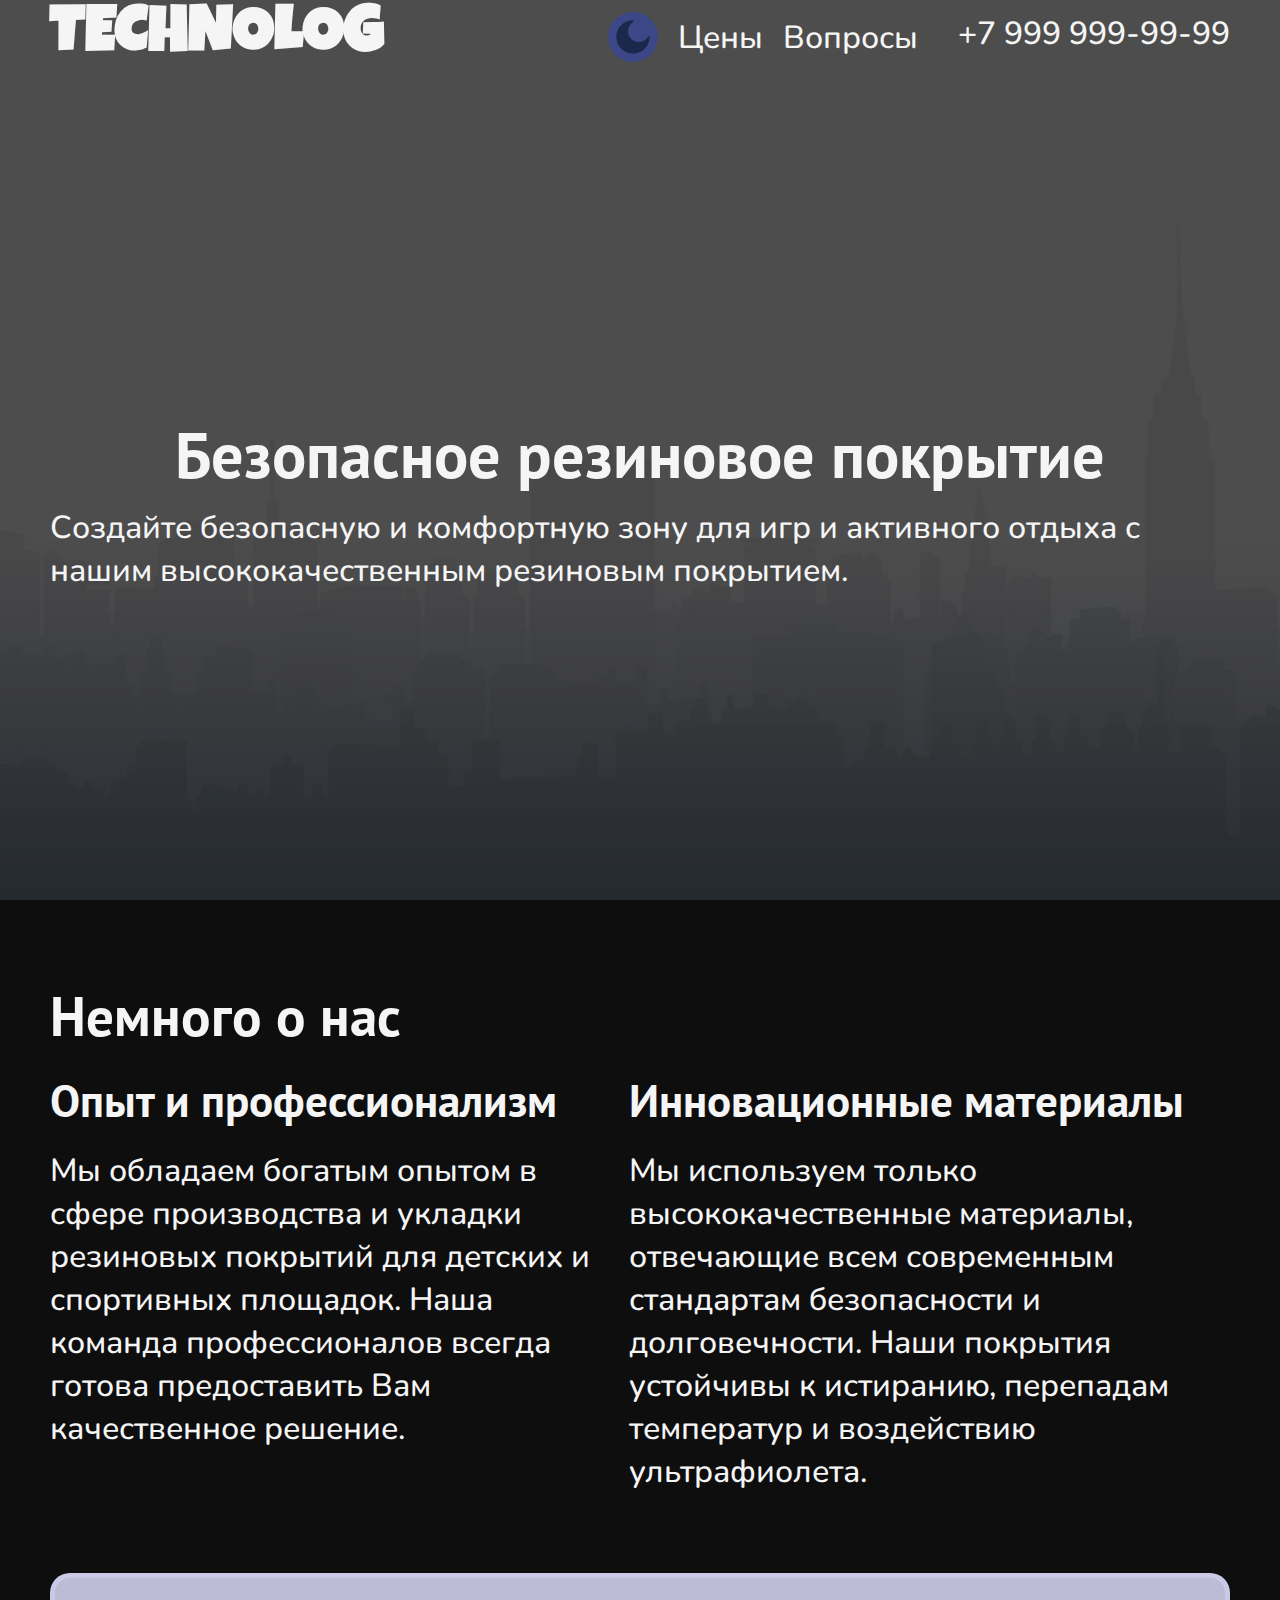
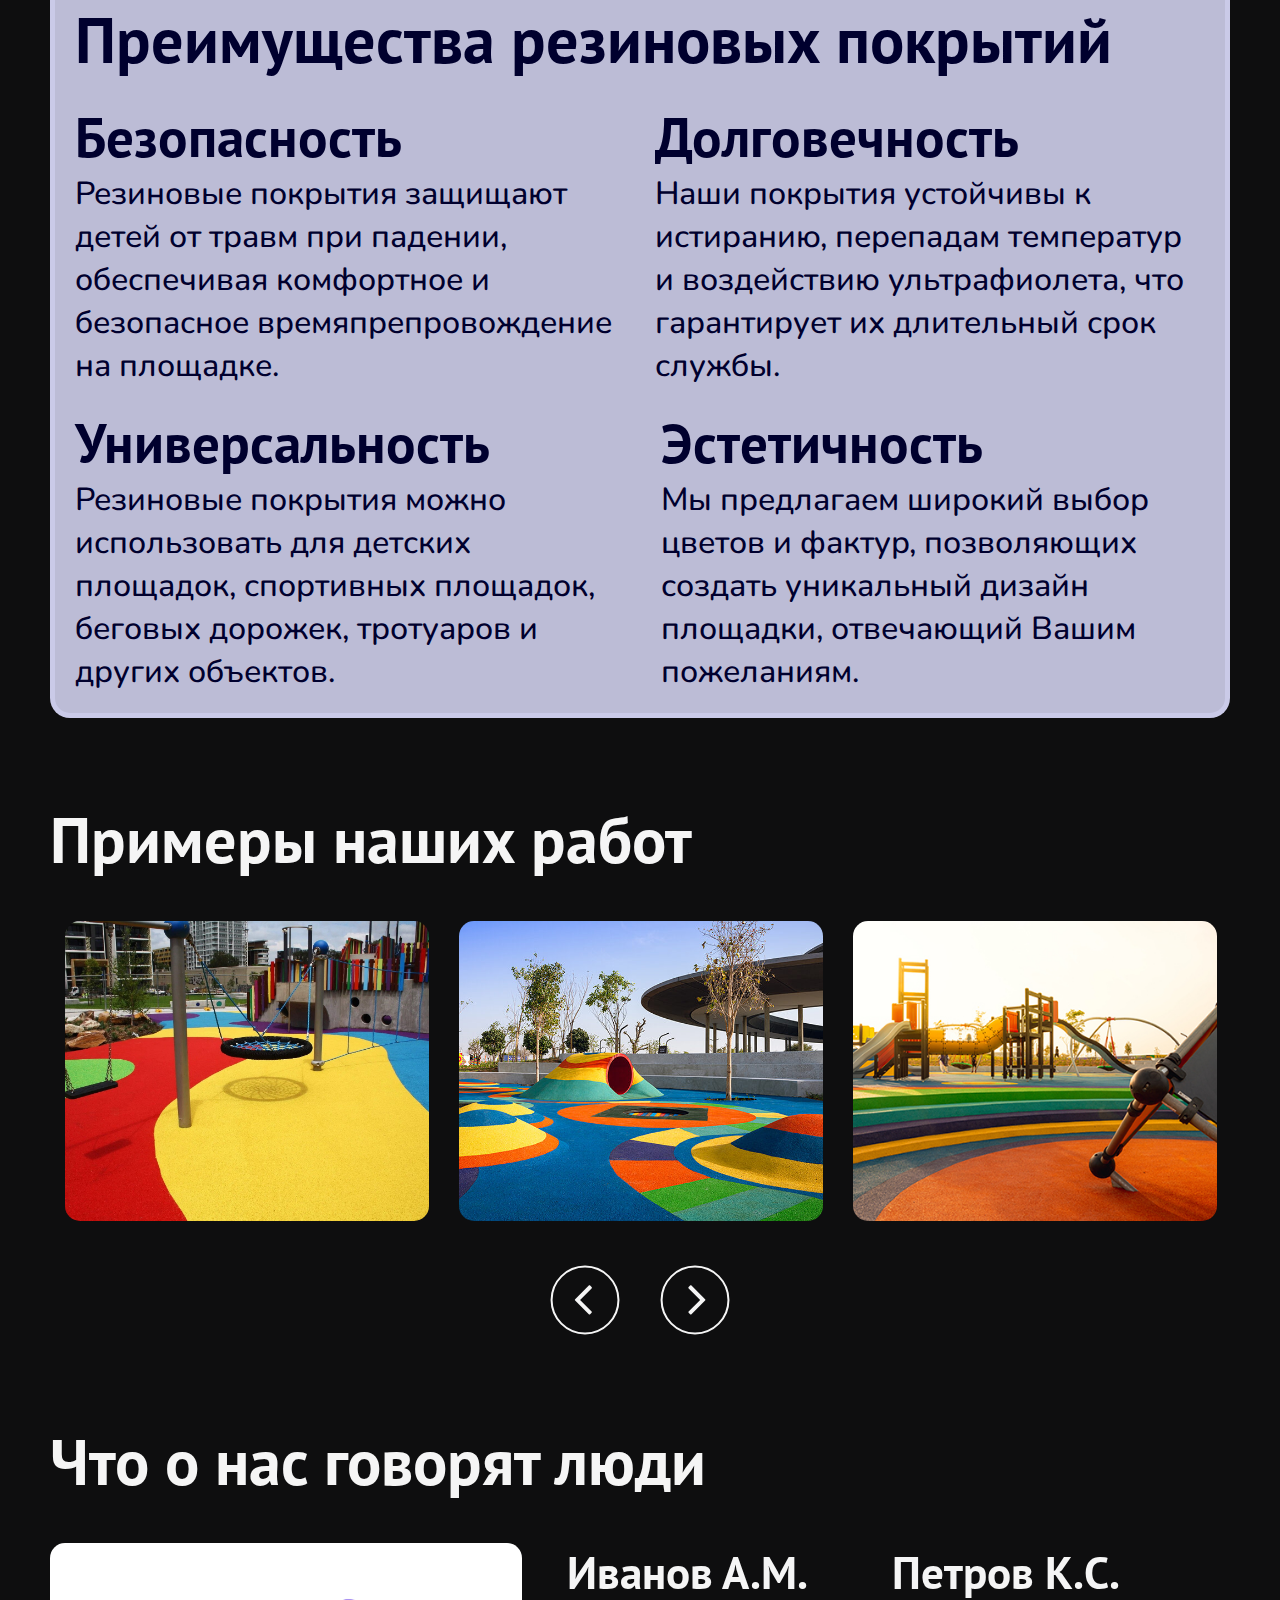
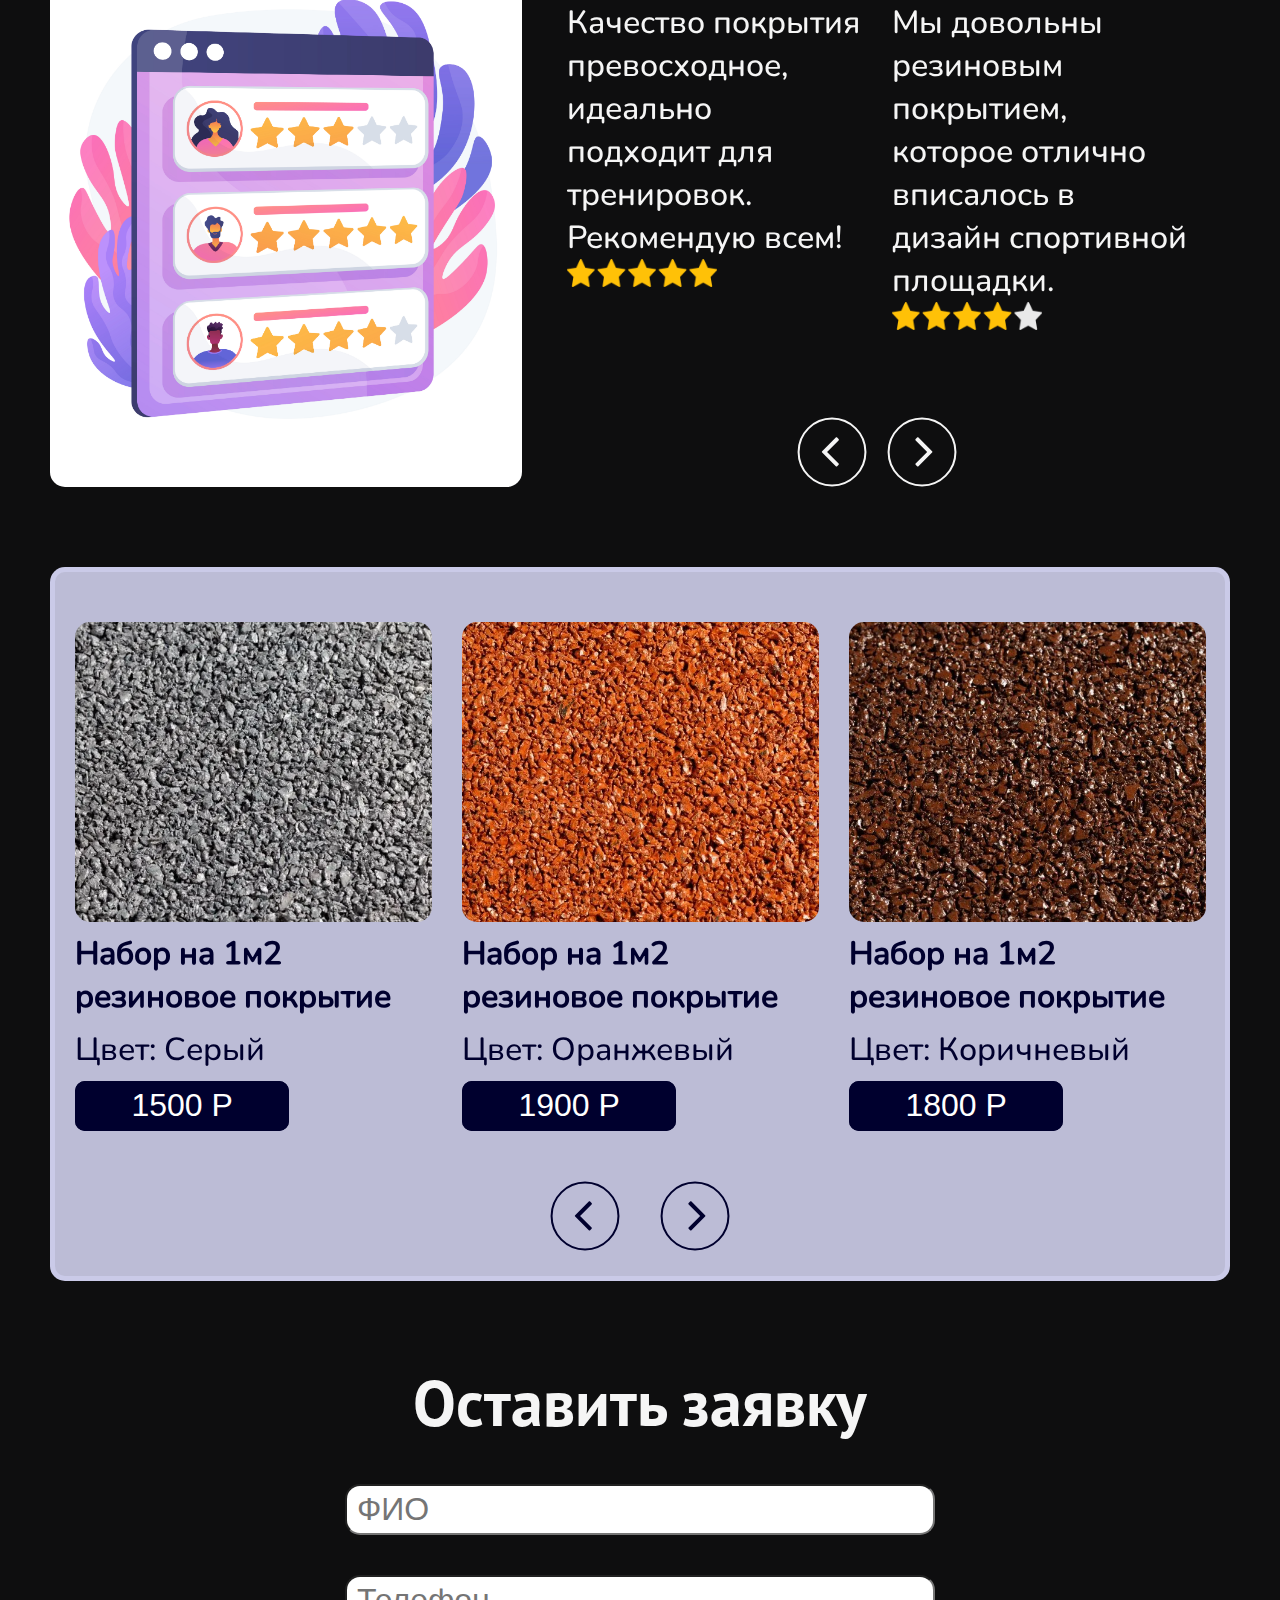
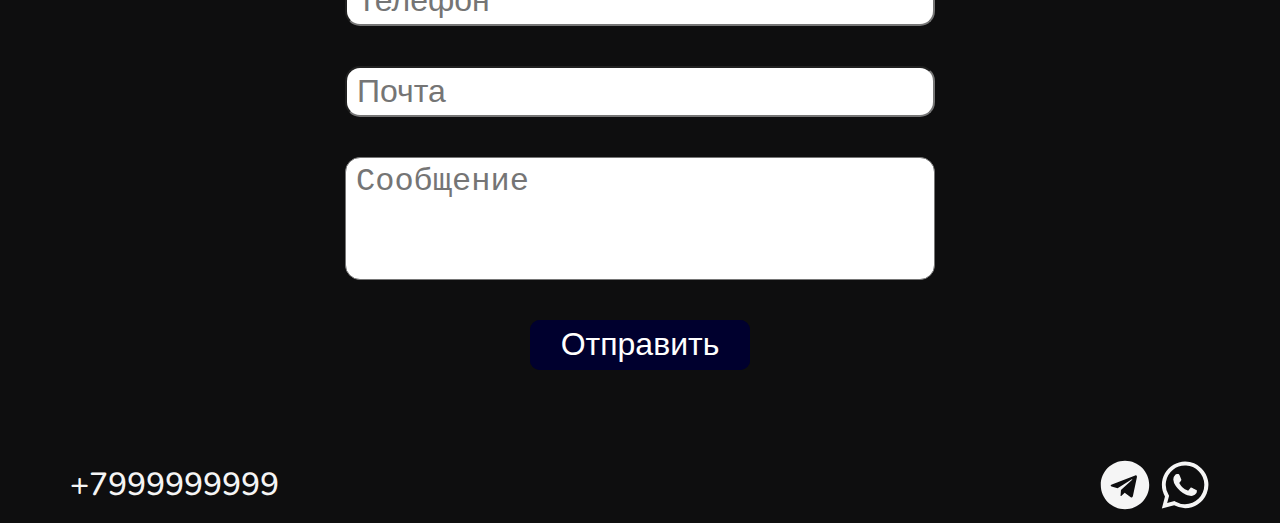
==== commit 7656ef29: "Add files via upload" ====
--- a/index.html
+++ b/index.html
@@ -1,9 +1,12 @@
 <!DOCTYPE html>
 <html lang="en">
+    
 <head>
     <meta charset="UTF-8">
     <link rel="stylesheet" href="style/style.css">
+    <link rel="stylesheet" href="style/light-theme.css">
     <meta name="viewport" content="width=device-width, initial-scale=1.0">
+    
     <title>TECHNOLOG</title>
 </head>
 <body>
@@ -16,14 +19,44 @@
                 
                 <div class="buttons bt">
                     <div class="buttons">
-                        <li>Цены</li>
-                        <li>Вопросы</li>
-                        <li class="bef"> <img src="static/images/dollar.png" alt=""></li>
-                        <li class="bef"><img src="static/images/voprs.png" alt=""></li>
-                    </div>
-                    <a href="tel:+79999999999">+7 999 999-99-99</a>
+                        <li ><button id="theme-toggle">
+                            <svg class="thn" id="sun" 
+viewBox="0 0 64 64"  >
+<g>
+<circle fill-rule="evenodd" clip-rule="evenodd" fill="#231F20" cx="32.003" cy="32.005" r="16.001"/>
+<path fill-rule="evenodd" clip-rule="evenodd" fill="#231F20" d="M12.001,31.997c0-2.211-1.789-4-4-4H4c-2.211,0-4,1.789-4,4
+  s1.789,4,4,4h4C10.212,35.997,12.001,34.208,12.001,31.997z"/>
+<path fill-rule="evenodd" clip-rule="evenodd" fill="#231F20" d="M12.204,46.139l-2.832,2.833c-1.563,1.562-1.563,4.094,0,5.656
+  c1.562,1.562,4.094,1.562,5.657,0l2.833-2.832c1.562-1.562,1.562-4.095,0-5.657C16.298,44.576,13.767,44.576,12.204,46.139z"/>
+<path fill-rule="evenodd" clip-rule="evenodd" fill="#231F20" d="M32.003,51.999c-2.211,0-4,1.789-4,4V60c0,2.211,1.789,4,4,4
+  s4-1.789,4-4l-0.004-4.001C36.003,53.788,34.21,51.999,32.003,51.999z"/>
+<path fill-rule="evenodd" clip-rule="evenodd" fill="#231F20" d="M51.798,46.143c-1.559-1.566-4.091-1.566-5.653-0.004
+  s-1.562,4.095,0,5.657l2.829,2.828c1.562,1.57,4.094,1.562,5.656,0s1.566-4.09,0-5.656L51.798,46.143z"/>
+<path fill-rule="evenodd" clip-rule="evenodd" fill="#231F20" d="M60.006,27.997l-4.009,0.008
+  c-2.203-0.008-3.992,1.781-3.992,3.992c-0.008,2.211,1.789,4,3.992,4h4.001c2.219,0.008,4-1.789,4-4
+  C64.002,29.79,62.217,27.997,60.006,27.997z"/>
+<path fill-rule="evenodd" clip-rule="evenodd" fill="#231F20" d="M51.798,17.859l2.828-2.829c1.574-1.566,1.562-4.094,0-5.657
+  c-1.559-1.567-4.09-1.567-5.652-0.004l-2.829,2.836c-1.562,1.555-1.562,4.086,0,5.649C47.699,19.426,50.239,19.418,51.798,17.859z"
+  />
+<path fill-rule="evenodd" clip-rule="evenodd" fill="#231F20" d="M32.003,11.995c2.207,0.016,4-1.789,4-3.992v-4
+  c0-2.219-1.789-4-4-4c-2.211-0.008-4,1.781-4,3.993l0.008,4.008C28.003,10.206,29.792,11.995,32.003,11.995z"/>
+<path fill-rule="evenodd" clip-rule="evenodd" fill="#231F20" d="M12.212,17.855c1.555,1.562,4.079,1.562,5.646-0.004
+  c1.574-1.551,1.566-4.09,0.008-5.649l-2.829-2.828c-1.57-1.571-4.094-1.559-5.657,0c-1.575,1.559-1.575,4.09-0.012,5.653
+  L12.212,17.855z"/>
+</g>
+</svg>
+<svg class="thn" id="moon" viewBox="0 0 24 24" xmlns="http://www.w3.org/2000/svg">
+    <path d="M12 22C17.5228 22 22 17.5228 22 12C22 11.5373 21.3065 11.4608 21.0672 11.8568C19.9289 13.7406 17.8615 15 15.5 15C11.9101 15 9 12.0899 9 8.5C9 6.13845 10.2594 4.07105 12.1432 2.93276C12.5392 2.69347 12.4627 2 12 2C6.47715 2 2 6.47715 2 12C2 17.5228 6.47715 22 12 22Z" fill="#1C274C"/>
+    </svg>
+                        </button></li>
+                        <li class="N"><a href="#cena">Цены</a></li>
+                        <li class="N">Вопросы</li>
+                        <li class="bef"> <img src="static/images/dollar.png" alt="" draggable="false"></li>
+                        <li class="bef"><img src="static/images/voprs.png" alt="" draggable="false"></li>
+                    </div>
+                    <a class="telephone" href="tel:+79999999999">+7 999 999-99-99</a>
                     <a id="trubka" href="tel:+79999999999">
-                        <img src="static/images/free-icon-phone-1151429.png" alt="">
+                        <img src="static/images/free-icon-phone-1151429.png" alt="" draggable="false">
                     </a>
                 </div>
                 
@@ -111,12 +144,35 @@
                     </div>
                 </div>
                 <div class="arrows">
-                    <img id="arrow-left" src="static/images/circle-arrow-left.svg" alt="">
-                    <img id="arrow-right" src="static/images/circle-arrow-right.svg" alt="">
-                </div>
-            </div>
-            
-        </section>
+                    
+                    <svg class="arrow" id="arrow-left" xmlns="http://www.w3.org/2000/svg"  
+                        viewBox="0 0 279.9 279.9"  >
+
+
+        
+                    <g>
+                        <path class="st0" d="M157.8,81.1c-1,0-1.9,0.4-2.7,1.2l-54.5,54.5c-0.8,0.8-1.2,1.7-1.2,2.7c0,1,0.4,1.9,1.2,2.7l54.5,54.5
+                            c0.8,0.8,1.7,1.2,2.7,1.2c1,0,1.9-0.4,2.7-1.2l5.8-5.8c0.8-0.8,1.2-1.7,1.2-2.7c0-1-0.4-1.9-1.2-2.7l-46-46l46-46
+                            c0.8-0.8,1.2-1.7,1.2-2.7c0-1-0.4-1.9-1.2-2.7l-5.8-5.8C159.7,81.5,158.8,81.1,157.8,81.1z"/>
+                    </g>
+                    <circle class="st1" cx="140" cy="140" r="133.7"/>
+                    </svg>
+
+                    <svg class="arrow" id="arrow-right" xmlns="http://www.w3.org/2000/svg" 
+	 viewBox="0 0 279.9 279.9" >
+
+<g>
+	<path class="st0" d="M120.4,82.3l-5.8,5.8c-0.8,0.8-1.2,1.7-1.2,2.7c0,1,0.4,1.9,1.2,2.7l46,46l-46,46c-0.8,0.8-1.2,1.7-1.2,2.7
+		c0,1,0.4,1.9,1.2,2.7l5.8,5.8c0.8,0.8,1.7,1.2,2.7,1.2c1,0,1.9-0.4,2.7-1.2l54.5-54.5c0.8-0.8,1.2-1.7,1.2-2.7c0-1-0.4-1.9-1.2-2.7
+		l-54.5-54.5c-0.8-0.8-1.7-1.2-2.7-1.2C122.1,81.1,121.2,81.5,120.4,82.3z"/>
+</g>
+<circle class="st1" cx="140" cy="140" r="133.7"/>
+</svg>
+                </div>
+            </div>
+            
+        </section>
+       
         <section class="otzs">
                 <h1>Что о нас говорят люди</h1>
                 
@@ -160,33 +216,134 @@
                         </div>
                        
                         <div class="arrows2 ">
-                            <img id="left" src="static/images/circle-arrow-left.svg" alt="">
-                            <img id="right" src="static/images/circle-arrow-right.svg" alt="">
-                        </div>
-                    </div>
-                    
-                </div>
+                            <svg class="arrow" id="left" xmlns="http://www.w3.org/2000/svg"  
+                        viewBox="0 0 279.9 279.9"  >
+
+
+        
+                    <g>
+                        <path class="st0" d="M157.8,81.1c-1,0-1.9,0.4-2.7,1.2l-54.5,54.5c-0.8,0.8-1.2,1.7-1.2,2.7c0,1,0.4,1.9,1.2,2.7l54.5,54.5
+                            c0.8,0.8,1.7,1.2,2.7,1.2c1,0,1.9-0.4,2.7-1.2l5.8-5.8c0.8-0.8,1.2-1.7,1.2-2.7c0-1-0.4-1.9-1.2-2.7l-46-46l46-46
+                            c0.8-0.8,1.2-1.7,1.2-2.7c0-1-0.4-1.9-1.2-2.7l-5.8-5.8C159.7,81.5,158.8,81.1,157.8,81.1z"/>
+                    </g>
+                    <circle class="st1" cx="140" cy="140" r="133.7"/>
+                    </svg>
+
+                    <svg class="arrow"  id="right" xmlns="http://www.w3.org/2000/svg" 
+                    viewBox="0 0 279.9 279.9"  >
+               
+               <g>
+                   <path class="st0" d="M120.4,82.3l-5.8,5.8c-0.8,0.8-1.2,1.7-1.2,2.7c0,1,0.4,1.9,1.2,2.7l46,46l-46,46c-0.8,0.8-1.2,1.7-1.2,2.7
+                       c0,1,0.4,1.9,1.2,2.7l5.8,5.8c0.8,0.8,1.7,1.2,2.7,1.2c1,0,1.9-0.4,2.7-1.2l54.5-54.5c0.8-0.8,1.2-1.7,1.2-2.7c0-1-0.4-1.9-1.2-2.7
+                       l-54.5-54.5c-0.8-0.8-1.7-1.2-2.7-1.2C122.1,81.1,121.2,81.5,120.4,82.3z"/>
+               </g>
+               <circle class="st1" cx="140" cy="140" r="133.7"/>
+               </svg>
+                        </div>
+                    </div>
+                    
+                </div>
+            
+        </section>
+        <section>
+            <div id="cena" class="pris">
+                <div class="slider-price">
+                    <div class="price-el f-s">
+                        <img src="static/images/1.webp" alt="">
+                        <p class="bolt" >Набор на 1м2 резиновое покрытие</p>
+                        <p class="color">Цвет: Серый</p>
+                        <button class="glow-on-hover bpr" >1500 Р</button>
+                    </div>
+                    <div class="price-el f-s">
+                        <img src="static/images/2.webp" alt="">
+                        <p class="bolt" >Набор на 1м2 резиновое покрытие</p>
+                        <p class="color">Цвет: Оранжевый</p>
+                        <button class="glow-on-hover bpr">1900 Р</button>
+                    </div>
+                    <div class="price-el f-s">
+                        <img src="static/images/3.webp" alt="">
+                        <p class="bolt" >Набор на 1м2 резиновое покрытие</p>
+                        <p class="color">Цвет: Коричневый</p>
+                        <button class="glow-on-hover bpr">1800 Р</button>
+                    </div>
+                    <div class="price-el f-s">
+                        <img src="static/images/4.webp" alt="">
+                        <p class="bolt" >Набор на 1м2 резиновое покрытие</p>
+                        <p class="color">Цвет: Зеленый</p>
+                        <button class="glow-on-hover bpr">1700 Р</button>
+                    </div>
+                    <div class="price-el f-s">
+                        <img src="static/images/5.webp" alt="">
+                        <p class="bolt" >Набор на 1м2 резиновое покрытие</p>
+                        <p class="color">Цвет: Желтый</p>
+                        <button class="glow-on-hover bpr">1300 Р</button>
+                    </div>
+                    
+                    <div class="price-el f-s">
+                        <img src="static/images/7.webp" alt="">
+                        <p class="bolt" >Набор на 1м2 резиновое покрытие</p>
+                        <p class="color">Цвет: Красный</p>
+                        <button class="glow-on-hover bpr">2200 Р</button>
+                    </div>
+                </div>
+                <div class="arrows a2">
+                                <svg class="arrow" id="lp" xmlns="http://www.w3.org/2000/svg"  
+                                        viewBox="0 0 279.9 279.9"  >
+    
+    
+                        
+                                    <g>
+                                        <path class="st0" d="M157.8,81.1c-1,0-1.9,0.4-2.7,1.2l-54.5,54.5c-0.8,0.8-1.2,1.7-1.2,2.7c0,1,0.4,1.9,1.2,2.7l54.5,54.5
+                                            c0.8,0.8,1.7,1.2,2.7,1.2c1,0,1.9-0.4,2.7-1.2l5.8-5.8c0.8-0.8,1.2-1.7,1.2-2.7c0-1-0.4-1.9-1.2-2.7l-46-46l46-46
+                                            c0.8-0.8,1.2-1.7,1.2-2.7c0-1-0.4-1.9-1.2-2.7l-5.8-5.8C159.7,81.5,158.8,81.1,157.8,81.1z"/>
+                                    </g>
+                                    <circle class="st1" cx="140" cy="140" r="133.7"/>
+                                    </svg>
+    
+                                    <svg class="arrow" id="rp" xmlns="http://www.w3.org/2000/svg" 
+                                        viewBox="0 0 279.9 279.9" >
+    
+                                    <g>
+                                        <path class="st0" d="M120.4,82.3l-5.8,5.8c-0.8,0.8-1.2,1.7-1.2,2.7c0,1,0.4,1.9,1.2,2.7l46,46l-46,46c-0.8,0.8-1.2,1.7-1.2,2.7
+                                            c0,1,0.4,1.9,1.2,2.7l5.8,5.8c0.8,0.8,1.7,1.2,2.7,1.2c1,0,1.9-0.4,2.7-1.2l54.5-54.5c0.8-0.8,1.2-1.7,1.2-2.7c0-1-0.4-1.9-1.2-2.7
+                                            l-54.5-54.5c-0.8-0.8-1.7-1.2-2.7-1.2C122.1,81.1,121.2,81.5,120.4,82.3z"/>
+                                    </g>
+                                    <circle class="st1" cx="140" cy="140" r="133.7"/>
+                                    </svg>
+                </div>
+            </div>
             
         </section>
         <section class="send">
             <h1>Оставить заявку</h1>
             
             <form  action="">
-                <input type="text" name="name" placeholder="ФИО">
-                <input type="text" name="s_name" placeholder="Телефон">
+                <input type="text" name="name" placeholder="ФИО" required>
+                <input type="text" name="number" placeholder="Телефон" required>
                 <input type="text" placeholder="Почта" required>
                 <textarea rows="3" name="" id="" placeholder="Сообщение"></textarea>
                 <button class="glow-on-hover" type="submit">Отправить</button>
             </form>
         
         </section>
+
+
+        
     </main>
     <footer>
         <div class="fot">
-            <a href="tel:+7999999999">+7999999999</a>
+            <a class="foota" href="tel:+7999999999">+7999999999</a>
             <div class="soc">
-                <img src="static/images/telegram.png" alt="">
-                <img src="static/images/whatsapp.png" alt="">
+                <a class="foota" href="https://web.telegram.org/">
+                <svg class="mini" viewBox="0 0 32 32" xmlns="http://www.w3.org/2000/svg">
+                    <path d="M16 0.5c-8.563 0-15.5 6.938-15.5 15.5s6.938 15.5 15.5 15.5c8.563 0 15.5-6.938 15.5-15.5s-6.938-15.5-15.5-15.5zM23.613 11.119l-2.544 11.988c-0.188 0.85-0.694 1.056-1.4 0.656l-3.875-2.856-1.869 1.8c-0.206 0.206-0.381 0.381-0.781 0.381l0.275-3.944 7.181-6.488c0.313-0.275-0.069-0.431-0.482-0.156l-8.875 5.587-3.825-1.194c-0.831-0.262-0.85-0.831 0.175-1.231l14.944-5.763c0.694-0.25 1.3 0.169 1.075 1.219z"/>
+                    
+                    </svg>
+                    </a>
+                  <a class="foota" href="https://web.whatsapp.com/">
+                  <svg class="mini" viewBox="0 0 16 16" xmlns="http://www.w3.org/2000/svg"><path d="M11.42 9.49c-.19-.09-1.1-.54-1.27-.61s-.29-.09-.42.1-.48.6-.59.73-.21.14-.4 0a5.13 5.13 0 0 1-1.49-.92 5.25 5.25 0 0 1-1-1.29c-.11-.18 0-.28.08-.38s.18-.21.28-.32a1.39 1.39 0 0 0 .18-.31.38.38 0 0 0 0-.33c0-.09-.42-1-.58-1.37s-.3-.32-.41-.32h-.4a.72.72 0 0 0-.5.23 2.1 2.1 0 0 0-.65 1.55A3.59 3.59 0 0 0 5 8.2 8.32 8.32 0 0 0 8.19 11c.44.19.78.3 1.05.39a2.53 2.53 0 0 0 1.17.07 1.93 1.93 0 0 0 1.26-.88 1.67 1.67 0 0 0 .11-.88c-.05-.07-.17-.12-.36-.21z"/><path d="M13.29 2.68A7.36 7.36 0 0 0 8 .5a7.44 7.44 0 0 0-6.41 11.15l-1 3.85 3.94-1a7.4 7.4 0 0 0 3.55.9H8a7.44 7.44 0 0 0 5.29-12.72zM8 14.12a6.12 6.12 0 0 1-3.15-.87l-.22-.13-2.34.61.62-2.28-.14-.23a6.18 6.18 0 0 1 9.6-7.65 6.12 6.12 0 0 1 1.81 4.37A6.19 6.19 0 0 1 8 14.12z"/>               
+                </svg>
+            </a>
             </div>
             
         </div>
@@ -198,6 +355,7 @@
 
 <script type="text/javascript" src="js/main.js"></script>
 <script type="text/javascript" src="js/libs/slick/slick.min.js"></script>
+<script type="text/javascript" src="js/Theme.js"></script>
 </html>
 
 
--- a/style/style.css
+++ b/style/style.css
@@ -1,9 +1,37 @@
+:root {
+    --background-color:  #030304f4;
+    --text-color: whitesmoke;
+    --wtext-color: whitesmoke;
+  }
+
 *{
     box-sizing: border-box;
     margin: 0;
     padding: 0;
-    color: azure;
-}
+    color: var(--text-color);
+    scroll-behavior: smooth;
+}
+
+
+
+
+
+ .bolt{
+    font-weight: bold;
+ }
+ 
+body{
+    transition: background-color .4s,color .4s;
+}
+
+
+
+
+
+
+
+
+
 button{
     cursor: pointer;
 }
@@ -62,8 +90,17 @@
     margin-top: 5px;
     height: 100px;
 }
+.Logo h1, 
+.Logo a,
+.background p,
+.background h1,
+.Logo li{
+    color: var(--wtext-color);
+} 
+
 .Logo h1{
     font-family: Logo;
+    
 }
 .Logo{
     align-items: center;
@@ -71,6 +108,7 @@
     flex-direction: row;
     justify-content: space-between;
     padding: 0 10px;
+    
 }
 li{
     list-style-type: none;
@@ -97,8 +135,9 @@
     max-width: 1200px;
     margin: 0 auto;
     
-    
-}
+
+}
+
 .PP{
     max-width: 1200px;
     display: flex;
@@ -120,6 +159,7 @@
     max-width: 1200px;
     margin: 80px auto;
     padding: 0 10px;
+    
 }
 /*---------------------------------------------------------------------------------------------Главный экран----------*/
 h2{
@@ -128,9 +168,35 @@
 h3{
     font-size: 45px;
 }
+
+
 body{
-    background-color: black;
-}
+    background-color: var(--background-color);
+}
+
+/* body.dark-theme {
+    --background-color: #222222;
+    --text-color: whitesmoke;
+    --accent-color: #00a7ff;
+  } */
+
+
+
+
+
+
+
+
+
+
+
+
+
+
+
+
+
+
 .O_NAS{
     display: flex;
     flex-direction: column;
@@ -149,7 +215,7 @@
 .circle h1, 
 .circle p,
 .circle h2{
-    color: #2b2f3c;
+    color: #00002E;
    
 }
 
@@ -158,6 +224,7 @@
     flex-direction: column;
     gap: 20px;
     background-color: #e0e0ffd4;
+    border:#cdcdebd2  solid 5px;
     padding:20px;
     border-radius: 20px;
     
@@ -225,7 +292,14 @@
 .arrows img{
     width: 70px;
 }
-
+.arrow{
+    width: 70px;
+    cursor: pointer;
+    transition: all .3s;
+}
+.arrow:hover{
+    opacity: 0.5;
+}
 .arrows img,
 .arrows2 img{
     cursor: pointer;
@@ -297,25 +371,11 @@
 form textarea{
     width: 50%;
     font-size: 32px;
-    color: black;
+    color: #00002E;
     padding: 5px 10px;
     border-radius: 15px;
     resize: none;
 }
-/* form button{
-    font-size: 32px;
-    color: rgba(0, 0, 0, 0.815);
-    padding: 5px;
-    border-radius: 15px;
-    background: linear-gradient(90deg, rgba(248,255,74,1) 10%, rgba(255,64,64,1) 80%);
-    border: none;
-} */
-
-
-
-
-
-
 
 .send h1{
     text-align: center;
@@ -339,18 +399,93 @@
     justify-content: center;
     align-items: center;
 }
-.fot img {
+.soc a{
+    display: flex;
+    align-items: center;
+}
+.fot .mini {
     width: 50px;
     transition: all .3s;
     cursor: pointer;
 }
-.fot img:hover {
+.fot .mini:hover {
     opacity: 0.5;
     scale: 1.3;
 }
 
+
+
+
+
+.price-el{
+    width: 30%;
+}
+
+.price-el img{
+    height: 300px;
+    border-radius: 15px;
+    object-fit: cover;
+}
+.price-el{
+    width: 30%;
+    display: flex;
+    flex-direction: column;
+    gap: 10px;
+    margin-bottom: 10px;
+}
+.slider-price{
+    margin-top: 40px;
+    padding: 0 20px;
+    
+    
+}
+.slider-price .slick-track{
+	display: flex;
+}
+
+.slider-price .slick-list{
+	overflow: hidden;
+	margin: 0 -15px;
+}
+.pris p{
+    color: #00002E;
+}
+
+
+
+
+
+.color{
+    white-space: nowrap;
+}
+
+
+.Hprice{
+    text-align: center;
+}
+
+.pris{
+    background-color: #e0e0ffd4;
+    padding-top: 10px;
+    padding-bottom: 20px;
+    border-radius: 15px;
+    
+    border:#cdcdebd2  solid 5px;
+    
+    
+}
+
+
+
+
+
+
+
+
+
+
 /*----------------------------------АДАПТИВ-------------------------*/
-@media(max-width: 850px){
+@media(max-width: 845px){
     .card{
         max-width: 500px;
         margin: 0 auto;
@@ -358,15 +493,34 @@
     }
     
 }
+@media(max-width: 944px){
+    
+    .price-el{
+        max-width: 500px;
+        margin: 0 auto;
+        padding: 0 5px;
+        margin-bottom: 10px;
+
+    }
+}
+
+@media(max-width: 1010px){
+.telephone{
+    display: none;
+}
+#trubka{
+    display: flex;
+}
+}
+
+
 @media(max-width: 930px){
     .chas{
         flex-direction: column;
     }
-    a{
-        display: none;
-    }
-    #trubka{
-        display: flex;
+    
+    .foota{
+        display: block;
     }
 }
 
@@ -397,6 +551,7 @@
     #trubka img{
         width: 35px;
     }
+    
     form input,
 form textarea{
     
@@ -414,11 +569,14 @@
     width: 100%;
 }
 }
-@media(max-width: 400px){
+@media(max-width: 430px){
     .Logo{
         flex-direction: column;
         align-items: start;
     }
+}
+@media(max-width: 400px){
+    
     .circle{
         padding: 20px 10px;
     }
@@ -428,12 +586,15 @@
     .slider img{
         padding: 0 5px;
     }
-    
-    
-}
-
-@media(max-width: 700px){
-    li{
+    .fot{
+        display: flex;
+        flex-direction: column;
+    }
+    
+}
+
+@media(max-width: 770px){
+    .N{
         display: none;
     }
     .bef{
@@ -442,6 +603,7 @@
     .bt{
         gap: 20px;
     }
+    
 }
 
 /*------------------------*/
@@ -454,7 +616,7 @@
     border: none;
     outline: none;
     color: #fff;
-    background: #111;
+    background: #00002E;
     cursor: pointer;
     position: relative;
     z-index: 0;
@@ -479,7 +641,7 @@
 }
 
 .glow-on-hover:active {
-    color: #000
+    color: #00002E;
 }
 
 .glow-on-hover:active:after {
@@ -496,7 +658,7 @@
     position: absolute;
     width: 100%;
     height: 100%;
-    background: #111;
+    background: #00002E;
     left: 0;
     top: 0;
     border-radius: 10px;
@@ -509,457 +671,13 @@
 }
 
 
-
-
-
-
-
-
-
-
-
-
-
-/* @font-face{
-    font-family: GilroyEB;
-    src: url("../static/fonts/Gilroy-ExtraBold.ttf");
-}
-
-@font-face{
-    font-family: DINProCM;
-    src: url("../static/fonts/DINPro-CondensedMedium.ttf");
-}
-
-header{
-    background-color: rgba(0, 0, 0, 0.308);
-    height: 120px;
-    font-size: 30px;
-}
-
-.main-1200{
-    max-width: 1200px;
-    margin: 0 auto 0 auto;
-    height: 100%;
-    align-items: center;
-    justify-content: space-between;
-    padding: 0 10px;
-}
-
-a{
-    transition: 0.3s all;
-    text-decoration: none;
-    color: inherit;
-}
-
-li{
-    list-style: none;
-    text-transform: uppercase;
-    cursor: pointer;
-    transition: 0.3s all;
-}
-
-body{
-    font-family: DINProCM;
-    color: white;
-    background-color: black;
-}
-
-section,
-footer{
-    max-width: 1200px;
-    margin: 40px auto;
-    padding: 0 10px;
-}
-
-.flex-container{
-    display: flex;
-}
-
-/*******************************************ЭТО ДЛЯ MAIN*******************************************/
-
-/* .buter{
-    display: none;
-}
-
-.main-background{
-    height: 100vh;
-    background-image: url("../static/images/left-back.jpg");
-    background-size: cover;
-    flex-direction: column;
-}
-
-.header-ul{
-    gap: 30px;
-}
-
-.right-block{
-    flex-direction: column;
-    gap: 5px;
-    font-size: 30px;
-    align-items: flex-end;
-}
-
-.ring{
-    display: none;
-}
-
-.right-block a:hover,
-.header-ul li:hover{
-    opacity: 0.5;
-}
-
-button{
-    transition: 0.3s all;
-    border: 0;
-    color: rgb(255, 255, 255);
-    font-size: 30px;
-    font-family: DINProCM;
-    padding: 10px 30px;
-    border-radius: 10px;
-    cursor: pointer;
-    background: linear-gradient(65.15deg, #527cee 53.29%, #c32aee 90.87%);
-    position: relative;
-}
-
-button::before{
-    transition: 0.3s all;
-    border: 0;
-    color: rgb(255, 255, 255);
-    font-size: 30px;
-    font-family: DINProCM;
-    padding: 10px 30px;
-    border-radius: 10px;
-    cursor: pointer;
-    position: absolute;
-    content: "Обратный звонок";
-    top: 0;
-    left: 0;
-    bottom: 0;
-    z-index: 1;
-    opacity: 0;
-    background: linear-gradient(65.15deg, #ee2ab3 10.87%, #527cee 53.29%);
-}
-
-button:hover::before{
-    opacity: 1;
-    cursor: pointer;
-    background: linear-gradient(65.15deg, #ee2ab3 10.87%, #527cee 53.29%);
-}
-
-.c-1::before{
-    content: "Купить хочу!";
-}
-
-.c-2::before{
-    content: "Подробнее";
-}
-
-.main-content{
-    max-width: 1200px;
-    padding: 0 10px;
-    margin: 0 auto;
-    flex-direction: column;
-    align-items: center;
-    gap: 20px;
-    justify-content: center;
-    flex: 1;
-}
-
-.main-content h1{
-    font-size: 64px;
-}
-
-.main-content p{
-    font-size: 32px;
-    margin-bottom: 30px;
-} */
-
-/*******************************************ЭТО ДЛЯ КАРТОЧЕК*******************************************/
-/* 
-.cards{
-    justify-content: space-between;
-    gap: 40px;
-}
-
-.card{
-    flex-direction: column;
-    align-items: flex-start;
-    gap: 20px;
-    width: 33%;
-}
-
-.card h2{
-    font-size: 36px;
-}
-
-.card p{
-    font-size: 22px;
-}
-
-.card img{
-    width: 100%;
-    height: 300px;
-    object-fit: cover;
-    object-position: bottom;
-    border-radius: 10px;
-}
-
-.card-content{
-    flex-direction: column;
-    gap: 20px;
-    flex: 1;
-    align-items: flex-start;
-    justify-content: space-between;
-}
-
-.card-text{
-    flex-direction: column;
-    gap: 20px;
-} */
-
-/*******************************************ЭТО ДЛЯ ДВОЙНОГО БЛОКА*******************************************/
-/* 
-.cards-2{
-    justify-content: space-between;
-    gap: 40px;
-}
-
-.cards-2__image{
+.bpr{
     width: 60%;
-    background-image: url("../static/images/background.jpg");
-    background-size: cover;
-    flex-direction: column;
-    justify-content: flex-end;
-    height: 500px;
-    border-radius: 10px;
-}
-
-.cards-2__right{
-    width: 40%;
-    flex-direction: column;
-    justify-content: flex-end;
-    gap: 20px;
-    align-items: flex-start;
-}
-
-.cards-2__image--tetx{
-    background-color: #0000008f;
-    padding: 20px;
-    flex-direction: column;
-    gap: 20px;
-}
-
-.cards-2__image--tetx h2,
-.cards-2__right h2,
-.poz-right h2,
-.poz-left h2{
-    font-size: 36px;
-}
-
-.cards-2__image--tetx p,
-.cards-2__right p,
-.poz-right p,
-.poz-left p{
-    font-size: 22px;
-}
-
-.poz{
-    justify-content: space-between;
-    position: relative;
-}
-
-.poz-left,
-.poz-right{
-    border-radius: 10px;
-    padding: 20px;
-    width: 400px;
-    height: 600px;
-    background-image: url("../static/images/red.png");
-    gap: 20px;
-    flex-direction: column;
-}
-
-.poz-ramka{
-    border: 4px white solid;
-    border-radius: 10px;
-    width: 400px;
-    height: 600px;
-    position: absolute;
-    top: 0;
-}
-
-.for-poz{
-    z-index: 10;
-}
-
-.poz-left-for-absolute{
-    left: 0;
-    margin: 40px 0 0 40px;
-}
-
-.poz-right-for-absolute{
-    right: 0;
-    margin: 40px 40px 0 0;
-}
-
-.m40{
-    margin-bottom: 80px;
-} */
-
-/*******************************************ЭТО ДЛЯ ФОРМЫ*******************************************/
-/* 
-#form-button::before{
-    content: "Отправить";
-}
-
-.form-style{
-    align-items: center;
-    gap: 20px;
-    flex-direction: column;
-}
-
-.form-style h1{
-    font-size: 46px;
-}
-
-.text-field1,
-.text-field-sms{
-    background-color: black;
-	border-radius: 10px;
-	font-size: 28px;
-	font-family: DINProCM;
-	color: white;
-	width: 400px;
-	padding: 5px 15px;
-	border: 2px solid white;
-    resize: none;
-} */
-
-/*******************************************ЭТО ДЛЯ СЛАЙДЕРА*******************************************/
-/* 
-.c-slider .slick-track{
-	display: flex;
-}
-
-.c-slider .slick-list{
-	overflow: hidden;
-	margin: 0 -15px;
-}
-
-.f-s{
-    padding: 0 15px 0 15px;
-}
-
-.team-slider-arrows,
-.dev-slider-arrows{
-	display: flex;
-	justify-content: center;
-	gap: 30px;
-	margin-top: 30px;
-}
-
-.team-slider-arrows img:hover,
-.dev-slider-arrows img:hover{
-	opacity: 0.5;
-}
-
-.team-slider-arrows img,
-.dev-slider-arrows img{
-	width: 50px;
-	height: 50px;
-	cursor: pointer;
-	transition: all .3s;
-} */
-
-/*******************************************ЭТО ДЛЯ ФУТЕРА*******************************************/
-/* 
-footer > div > a > img{
-    height: 50px;
-    width: 50px;
-    transition: .3s all;
-}
-
-footer > div > a > img:hover{
-    scale: 0.9;
-}
-
-footer{
-    justify-content: space-between;
-    align-items: center;
-}
-
-footer p{
-    font-size: 36px;
-} */
-
-/*******************************************ЭТО ДЛЯ АДАПТИВА*******************************************/
-/* 
-@media(max-width: 1100px){ /*от 0 до 1100px*/
-    /* .cards,
-    .cards-2{
-        gap: 20px;
-    }
-} */
-/* 
-@media(max-width: 950px){
-    nav,
-    .poz-ramka{
-        display: none;
-    }
-}
-
-@media(max-width: 850px){
-    .cards, .cards-2{
-        flex-direction: column;
-        max-width: 400px;
-        margin: auto;
-    }
-    .card{
-        width: 100%;
-    }
-    .poz{
-        flex-direction: column;
-        gap: 20px;
-        max-width: 400px;
-        margin: auto;
-    }
-    .poz-left,
-    .poz-right{
-        width: 100%;
-        height: auto;
-    }
-    .cards-2__image,
-    .cards-2__right{
-        width: 100%;
-    }
-    .c-slider .slick-list {
-        margin: 0;
-    }
-}
-
-@media(max-width: 600px){
-    .ring{
-        display: block;
-    }
-    .ring img{
-        height: 50px;
-        width: 50px;
-    }
-    .right-block button,
-    .ring-pc{
-        display: none;
-    }
-    .main-content h1{
-        font-size: 36px;
-    }
-    .main-content p{
-        font-size: 22px;
-    }
-    .m40{
-        margin-bottom: 0;
-    } */ 
-    /* .text-field1, 
-    .text-field-sms{
-        width: 100%;
-    }
-} */ +    white-space: nowrap
+}
+.arrows{
+    margin-bottom: 5px;
+}
+.a2{
+    margin-top: 40px;
+}--- a/style/light-theme.css
+++ b/style/light-theme.css
@@ -0,0 +1,84 @@
+:root {
+    --background-color:  #030304f4;
+    --text-color: whitesmoke;
+    --wtext-color: whitesmoke;
+  }
+
+
+body.th-lig{
+    background-color: #F3F3FF;
+    --text-color:  #00002E;
+}
+
+
+
+.arrow .st0{
+    fill:var(--text-color);
+}
+
+.arrow .st1{
+    fill:none;
+    stroke:var(--text-color);
+    stroke-width:8;
+    stroke-miterlimit:10;
+}
+#lp .st0, #rp .st0{
+    fill:#00002E;
+}
+#lp .st1, #rp .st1{
+    stroke: #00002E;
+}
+
+
+
+.mini{
+    fill: var(--text-color);
+}
+
+
+#theme-toggle{
+    width: 50px;
+    height: 50px;
+    background-color: rgba(53, 69, 159, 0.712);
+    border: none;
+    border-radius: 50px;
+    padding: 5px;
+    transition: background-color .4s,color .4s;
+}
+
+#theme-toggle svg{
+    /* width: 80%; */
+    
+}
+
+
+@media(max-width: 600px){
+    #theme-toggle{
+        width: 35px;
+        height: 35px;
+    }
+}
+.thn{
+    
+}
+
+#moon{
+    display: block;
+    transition: display .4s;
+}
+#sun{
+    display: none;
+    transition: display .4s;
+    /* rgba(234, 234, 1, 0.362) */
+}
+
+body.th-lig #theme-toggle{
+    background-color:rgba(234, 234, 1, 0.362);
+}
+
+body.th-lig #moon{
+    display: none;
+}
+body.th-lig #sun{
+    display: block;
+}